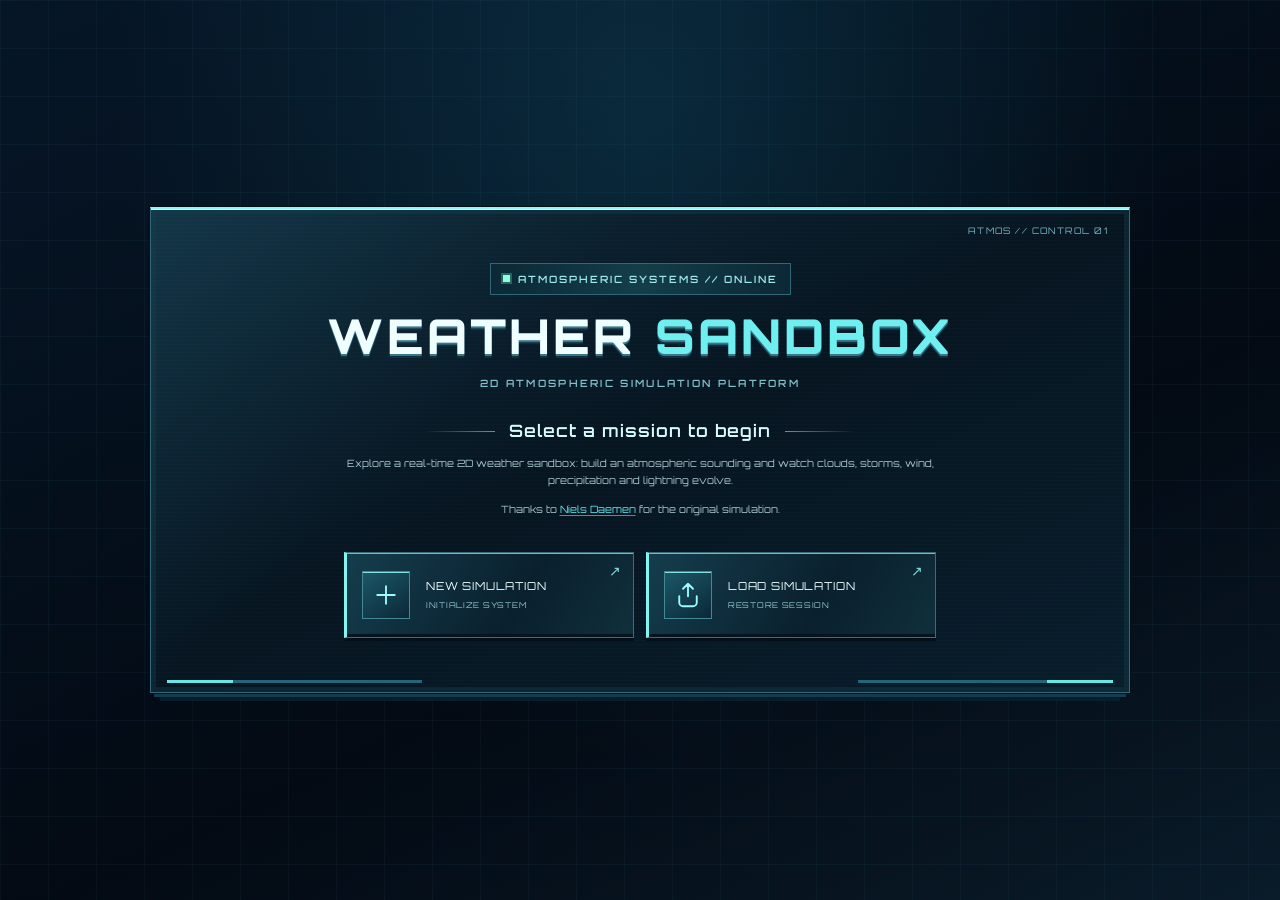
==== index.html @ 8fc6dee3 "Add focused scene and lightning stall diagnostics Co-authored-by: arena-agent <297053741+arena-agent" ====
<!DOCTYPE html>
<html lang="en">

<head>
    <meta charset="utf-8" />
    <meta name="viewport" content="width=device-width, initial-scale=1" />
    <title>2D Weather Sandbox</title>
    <meta name="description"
        content="Real-time 2D weather simulation sandbox: build a sounding, grow convective cells, and watch clouds, precipitation, wind and lightning evolve on a GPU-accelerated grid." />
    <meta name="robots" content="index, follow" />
    <link rel="canonical" href="https://seamless45-cpu.github.io/2dweathersandboxv3/" />
    <link rel="sitemap" type="application/xml" href="sitemap.xml" />
    <meta property="og:type" content="website" />
    <meta property="og:title" content="2D Weather Sandbox" />
    <meta property="og:description" content="Explore clouds, storms, wind, precipitation and lightning in an interactive 2D weather simulation." />
    <meta property="og:url" content="https://seamless45-cpu.github.io/2dweathersandboxv3/" />
    <meta property="og:image" content="https://seamless45-cpu.github.io/2dweathersandboxv3/resources/icons/app/icon-512.png" />
    <meta property="og:image:alt" content="Storm cloud and lightning bolt app icon" />
    <meta name="twitter:card" content="summary" />
    <meta name="twitter:title" content="2D Weather Sandbox" />
    <meta name="twitter:description" content="Explore clouds, storms, wind, precipitation and lightning in an interactive 2D weather simulation." />
    <meta name="twitter:image" content="https://seamless45-cpu.github.io/2dweathersandboxv3/resources/icons/app/icon-512.png" />
    <script type="application/ld+json">
    {"@context":"https://schema.org","@type":"WebApplication","name":"2D Weather Sandbox","url":"https://seamless45-cpu.github.io/2dweathersandboxv3/","description":"An interactive 2D weather simulation for exploring clouds, precipitation, wind and lightning.","applicationCategory":"EducationalApplication","operatingSystem":"Web browser"}
    </script>
    <meta name="theme-color" content="#111820" />
    <link rel="manifest" href="manifest.webmanifest" />
    <meta name="mobile-web-app-capable" content="yes" />
    <meta name="apple-mobile-web-app-capable" content="yes" />
    <meta name="apple-mobile-web-app-status-bar-style" content="black" />
    <meta name="apple-mobile-web-app-title" content="Weather Sandbox" />
    <link rel="apple-touch-icon" sizes="180x180" href="resources/icons/app/apple-touch-icon.png?v=2026-11-16.123" />
    <link rel="icon" type="image/png" sizes="192x192" href="resources/icons/app/icon-192.png?v=2026-11-16.123" />
    <script type="text/javascript" src="libraries/dat.gui.min.js"></script>
    <script type="text/javascript" src="libraries/pako.min.js"></script>
    <script type="text/javascript" src="libraries/chart.js"></script>
    <script type="text/javascript" src="libraries/chartjs-adapter-date-fns.js"></script>
    <script type="text/javascript" src="app.js?v=2026-11-16.123"></script>
    <script type="text/javascript" src="pwa.js"></script>
    <script defer src="sci-fi-ui.js?v=2026-11-16.123"></script>
    <link rel="shortcut icon" type="image/x-icon" href="favicon.ico?v=2026-11-16.123">
    <style>
        #dg-new-constructor { box-shadow: none; }

        :root {
            --text-color: #ffffff;
            --accent-color: #4a90e2;
            --hover-color: #007bff;
            --border-radius: 12px;

            --soft-gradient: linear-gradient(135deg, rgba(74, 144, 226, 0.1), rgba(0, 123, 255, 0.1));
        }

        @font-face {
            font-family: "Plus Jakarta Sans";
            font-style: normal;
            font-weight: 400 800;
            font-display: swap;
            src: url("resources/fonts/plus-jakarta-sans-latin.woff2") format("woff2");
            unicode-range: U+0000-00FF, U+0131, U+0152-0153, U+02BB-02BC, U+02C6, U+02DA, U+02DC, U+0304, U+0308, U+0329, U+2000-206F, U+20AC, U+2122, U+2191, U+2193, U+2212, U+2215, U+FEFF, U+FFFD;
        }

        @font-face {
            font-family: "Plus Jakarta Sans";
            font-style: normal;
            font-weight: 400 800;
            font-display: swap;
            src: url("resources/fonts/plus-jakarta-sans-latin-ext.woff2") format("woff2");
            unicode-range: U+0100-02BA, U+02BD-02C5, U+02C7-02CC, U+02CE-02D7, U+02DD-02FF, U+0304, U+0308, U+0329, U+1D00-1DBF, U+1E00-1E9F, U+1EF2-1EFF, U+2020, U+20A0-20AB, U+20AD-20C4, U+2113, U+2C60-2C7F, U+A720-A7FF;
        }

        @font-face {
            font-family: "Roboto";
            font-style: normal;
            font-weight: 400;
            font-display: swap;
            src: url("resources/fonts/roboto-latin.woff2") format("woff2");
            unicode-range: U+0000-00FF, U+0131, U+0152-0153, U+02BB-02BC, U+02C6, U+02DA, U+02DC, U+0304, U+0308, U+0329, U+2000-206F, U+20AC, U+2122, U+2191, U+2193, U+2212, U+2215, U+FEFF, U+FFFD;
        }

        .dg.ac .dg.main,
        .dg.ac .dg.main * {
            font-family: "Plus Jakarta Sans", sans-serif !important;
            font-size: 12px !important;
        }

        .dg.ac .dg.main .cr {
            border-left: 0 !important;
        }

        .dg.ac .dg.main .c input[type="text"] {
            font-family: "Roboto", sans-serif !important;
            font-size: 12px !important;
            font-weight: 400;
        }

        .dg .c .slider-fg {
            background-repeat: no-repeat;
        }

        .simulation-clock {
            color: var(--clock-text-color, #fff);
            font-family: "Roboto", sans-serif;
            left: 18px;
            line-height: 1.5;
            position: absolute;
            top: 12px;
            z-index: 10;
        }

        .weather-station-menu-hint {
            align-items: center;
            background: linear-gradient(145deg, rgba(17, 24, 32, 0.48), rgba(17, 24, 32, 0.28));


            border: 1px solid rgba(255, 255, 255, 0.4);
            border-radius: 999px;
            box-sizing: border-box;
            color: #fff;
            display: flex;
            font: 400 9px/1 "Plus Jakarta Sans", sans-serif;
            gap: 8px;
            justify-content: center;
            overflow: hidden;
            opacity: 0;
            padding: 5px 0;
            pointer-events: none;
            position: absolute;
            left: 130px;
            top: -55px;
            transform: translateX(-50%);
            box-shadow: none;

            white-space: nowrap;
            width: 0;
            z-index: 3;
        }

        .weather-station-menu-hint[data-contrast="dark"] {
            background: linear-gradient(145deg, rgba(255, 255, 255, 0.62), rgba(225, 238, 250, 0.38));
            border-color: rgba(17, 24, 32, 0.24);
            box-shadow: none;
            color: #111820;
        }

        .weather-station-marker {
            align-items: center;
            color: #fff;
            display: flex;
            font: 400 10px/1 "Plus Jakarta Sans", sans-serif;
            gap: 3px;
            left: 50%;
            pointer-events: none;
            position: absolute;
            top: -3px;
            transform: translate(-50%, 0);

            will-change: opacity, transform;
            z-index: 2;
        }

        .weather-station-marker img {
            display: block;
            flex: 0 0 22px;
            height: 22px;
            width: 22px;
        }

        #weatherStationLayer {
            height: 100vh;
            inset: 0;
            overflow: visible;
            pointer-events: none;
            position: fixed;
            transform: none;
            width: 100vw;
            zoom: 1;
            z-index: 2;
        }

        #weatherStationLayer .weather-station {
            height: 0;
            pointer-events: none;
            transform: none;
            width: 0;
            zoom: 1;
        }

        #weatherStationLayer .weather-station-display {
            height: var(--weather-station-height) !important;
            max-height: none !important;
            max-width: none !important;
            transform: none !important;
            width: var(--weather-station-width) !important;
        }

        .scroll-downs {
            align-items: center;
            display: flex;
            flex: 0 0 15px;
            height: 26px;
            justify-content: center;
        }

        .mousey {
            border: 1.5px solid currentColor;
            border-radius: 10px;
            box-sizing: border-box;
            display: flex;
            height: 26px;
            justify-content: center;
            opacity: 0.8;
            padding-top: 4px;
            width: 15px;
        }

        .scroller {

            background-color: currentColor;
            border-radius: 25%;
            height: 6px;
            width: 2px;
        }

        .weather-station.is-hovered .weather-station-menu-hint {
            opacity: 1;
            padding: 5px 8px;
            width: 144px;
        }

        .simulation-clock-primary {
            align-items: baseline;
            display: flex;
            gap: 10px;
            white-space: nowrap;
        }

        .simulation-clock-time {
            font-size: 16px;
            font-weight: 700;
            letter-spacing: -0.02em;
        }

        .simulation-clock-time::after {
            content: ",";
        }

        .simulation-clock-date {
            font-size: 16px;
            font-weight: 500;
        }

        .simulation-clock-detail {
            align-items: center;
            display: flex;
            font-size: 13px;
            font-weight: 400;
            gap: 8px;
            letter-spacing: 0.01em;
            min-height: 19px;
        }

        .simulation-clock-fps {
            gap: 6px;
        }

        .simulation-clock-fps-value {
            font-weight: 600;
        }

        .simulation-clock-fps-good {
            color: #7ee787;
        }

        .simulation-clock[data-contrast="dark"] .simulation-clock-fps-good {
            color: #236b32;
        }

        .simulation-clock-fps-warn {
            color: #f2cc60;
        }

        .simulation-clock[data-contrast="dark"] .simulation-clock-fps-warn {
            color: #765900;
        }

        .simulation-clock-fps-poor {
            color: #ff7b72;
        }

        .simulation-clock[data-contrast="dark"] .simulation-clock-fps-poor {
            color: #a32620;
        }

        .display-mode-toast {
            color: #fff;
            font: 700 clamp(28px, 5vw, 56px)/1.15 "Roboto", sans-serif;
            left: 50%;
            opacity: 0;
            pointer-events: none;
            position: fixed;
            text-align: center;
            top: 50%;
            transform: translate(-50%, -50%);
            width: min(90vw, 900px);
            z-index: 9998;
        }

        .display-mode-toast.is-visible {
            opacity: 1;
            transform: translate(-50%, -50%);
        }

        .diagnostic-legend {
            background: rgba(15, 20, 28, 0.68);
            border: 1px solid rgba(255, 255, 255, 0.16);
            border-radius: 10px;
            bottom: 20px;
            color: #fff;
            display: grid;
            font: 11px/1.4 "Roboto", sans-serif;
            gap: 5px;
            left: 50%;
            padding: 10px 14px;
            pointer-events: none;
            position: fixed;
            transform: translateX(-50%);
            width: min(320px, calc(100vw - 32px));
            z-index: 9000;


        }

        .diagnostic-legend[hidden] {
            display: none;
        }

        .diagnostic-legend-title {
            font-size: 12px;
            text-align: center;
        }

        .diagnostic-legend-scale {
            border-radius: 999px;
            height: 9px;
            width: 100%;
        }

        .diagnostic-legend-reflectivity-scale {
            background: linear-gradient(90deg, #1a2947, #0dc0f2, #0dd138, #faeb0d, #ff7a0a, #eb0a0a, #eb14dc, #b875ff);
        }

        .diagnostic-legend-cape-scale {
            background: linear-gradient(90deg, #141f57, #00b8eb, #14cc47, #f2e614, #ff6b0a, #e60a0a, #d140e6);
        }

        .diagnostic-legend-labels {
            display: flex;
            justify-content: space-between;
            opacity: 0.82;
        }

        .diagnostic-legend-reflectivity-title,
        .diagnostic-legend-reflectivity-scale,
        .diagnostic-legend-reflectivity-labels,
        .diagnostic-legend-cape-title,
        .diagnostic-legend-cape-scale,
        .diagnostic-legend-cape-labels {
            display: none;
        }

        .diagnostic-legend-reflectivity .diagnostic-legend-reflectivity-title,
        .diagnostic-legend-reflectivity .diagnostic-legend-reflectivity-scale,
        .diagnostic-legend-reflectivity .diagnostic-legend-reflectivity-labels,
        .diagnostic-legend-cape .diagnostic-legend-cape-title,
        .diagnostic-legend-cape .diagnostic-legend-cape-scale,
        .diagnostic-legend-cape .diagnostic-legend-cape-labels {
            display: block;
        }

        .diagnostic-legend-reflectivity .diagnostic-legend-reflectivity-labels,
        .diagnostic-legend-cape .diagnostic-legend-cape-labels {
            display: flex;
        }

        .cape-hover-tooltip {
            background: rgba(15, 20, 28, 0.72);
            border: 1px solid rgba(255, 255, 255, 0.18);
            border-radius: 9px;
            box-shadow: none;
            color: #fff;
            display: flex;
            flex-direction: column;
            font: 12px/1.55 "Roboto", sans-serif;
            gap: 2px;
            max-width: min(260px, calc(100vw - 24px));
            padding: 9px 12px;
            pointer-events: none;
            position: fixed;
            z-index: 10001;


        }

        .cape-hover-tooltip[hidden] {
            display: none;
        }

        .cape-hover-tooltip small {
            color: rgba(255, 255, 255, 0.65);
            margin-top: 3px;
        }

        .performance-tooltip {
            background: rgba(18, 25, 35, 0.68);
            border: 1px solid rgba(255, 255, 255, 0.2);
            border-radius: 10px;
            box-shadow: none;
            color: #fff;
            font: 12px/1.5 "Plus Jakarta Sans", sans-serif;
            opacity: 0;
            padding: 11px 13px;
            pointer-events: none;
            position: fixed;
            transform: translateY(4px);

            width: 250px;
            z-index: 10000;


        }

        .performance-tooltip.is-visible {
            opacity: 1;
            transform: translateY(0);
        }

        .performance-tooltip-impact {
            font-weight: 700;
            margin-top: 7px;
        }

        .performance-tooltip-impact[data-level="low"] {
            color: #7ee787;
        }

        .performance-tooltip-impact[data-level="medium"] {
            color: #f2cc60;
        }

        .performance-tooltip-impact[data-level="high"] {
            color: #ff7b72;
        }

        .performance-score-face {
            color: #f2cc60;
            height: 16px;
            margin-left: 5px;
            vertical-align: middle;
            width: 16px;
        }

        .performance-score-face[data-level="good"] {
            color: #7ee787;
        }

        .performance-score-face[data-level="poor"] {
            color: #ff7b72;
        }

        .dg.ac .dg.main .cr[data-level="good"] .c input {
            color: #7ee787 !important;
        }

        .dg.ac .dg.main .cr[data-level="warn"] .c input {
            color: #f2cc60 !important;
        }

        .dg.ac .dg.main .cr[data-level="poor"] .c input {
            color: #ff7b72 !important;
        }

        .simulation-clock-event-icon {
            flex: 0 0 auto;
            height: 16px;
            width: 16px;
        }

        .simulation-clock-event-icon svg {
            display: block;
            height: 100%;
            width: 100%;
        }

        .simulation-clock-event-icon svg[hidden] {
            display: none;
        }

        @media (max-width: 600px) {
            .simulation-clock {
                left: 10px;
                top: 8px;
            }

            .simulation-clock-time {
                font-size: 14px;
            }

            .simulation-clock-date {
                font-size: 14px;
            }

            .simulation-clock-detail {
                font-size: 12px;
            }
        }

        .dg.ac .dg.main {
            background: rgba(18, 25, 35, 0.82);
            border: 1px solid rgba(255, 255, 255, 0.22);
            border-radius: 12px;
            box-sizing: border-box;
            display: flex;
            flex-direction: column;
            max-height: calc(100vh - 8px);
            overflow: hidden;
            box-shadow: none;
        }

        @supports (height: 100dvh) {
            .dg.ac .dg.main {
                max-height: calc(100dvh - 8px);
            }
        }

        .dg.ac .dg.main > ul {
            flex: 0 1 auto;
            height: auto !important;
            min-height: 0;
            overflow-x: hidden;
            overflow-y: auto;
        }

        .dg.ac .dg.main > .close-button.close-bottom {
            flex: 0 0 auto;
            position: relative;
            width: 100% !important;
            z-index: 1003;
        }

        .dg.ac .dg.main li:not(.folder) {
            height: 32px;
            line-height: 32px;
            padding-left: 7px;
            padding-right: 7px;
            background: rgba(18, 25, 35, 0.28);
            border-bottom-color: rgba(255, 255, 255, 0.1);
        }

        .dg.ac .dg.main .cr {
            height: 32px;
        }

        .dg.ac .dg.main .cr.boolean .c {
            height: 32px;
            position: absolute;
            right: 0;
            top: 0;
            width: 42px;
        }

        .dg.ac .dg.main .cr.boolean {
            position: relative;
        }

        .dg.ac .dg.main .cr.boolean .c input[type="checkbox"] {
            appearance: none;
            -webkit-appearance: none;
            border: 0;
            cursor: pointer;
            height: 100%;
            inset: 0;
            margin: 0;
            opacity: 0;
            padding: 0;
            position: absolute;
            width: 100%;
            z-index: 1;
        }

        .dg.ac .dg.main .cr.boolean .gui-lucide-check {
            display: none;
            height: 18px;
            pointer-events: none;
            position: absolute;
            right: 9px;
            top: 50%;
            transform: translateY(-50%);
            width: 18px;
        }

        .dg.ac .dg.main .cr.boolean .gui-lucide-check svg {
            display: block;
            height: 100%;
            width: 100%;
        }

        .dg.ac .dg.main .cr.boolean .c input[type="checkbox"]:checked + .gui-lucide-check {
            display: block;
        }

        .dg.ac .dg.main .cr.boolean .c input[type="checkbox"]:focus-visible {
            outline: 2px solid rgba(255, 255, 255, 0.75);
            outline-offset: 3px;
        }

        .dg.ac .dg.main li.title {
            background-color: rgba(8, 12, 18, 0.82);
            border-radius: 5px;
            padding-left: 24px;
            position: relative;
            background-image: none;
        }

        .dg.ac .dg.main li.title::before {
            border-bottom: 2px solid rgba(255, 255, 255, 0.85);
            border-right: 2px solid rgba(255, 255, 255, 0.85);
            content: "";
            height: 5px;
            left: 9px;
            position: absolute;
            top: 11px;
            transform: rotate(-45deg);

            width: 5px;
        }

        .dg.ac .dg.main ul:not(.closed) > li.title::before {
            transform: rotate(45deg);
        }

        .dg.ac .dg ul.closed > li:not(.title),
        .dg.ac .dg ul.closed > li:not(.title) > * {
            height: 0;
            overflow: hidden;

        }

        .dg.ac .dg li.wind-push-strength-row {
            height: 32px;
            overflow: hidden;

        }

        .dg.ac .dg.main li.wind-push-extras-row {
            overflow: hidden;

        }

        .dg.ac .dg.main .c input[type="text"] {
            margin-top: 6px;
        }

        .dg.ac .dg.main .c input[type="checkbox"] {
            margin-top: 0;
        }

        .dg.ac .dg.main .c .slider {
            height: 20px;
            margin-left: -1px;
            margin-top: 6px;
        }

        /* In-simulation option list: no native select popup, including in fullscreen. */
        .dg.ac .dg.main .c .sim-option-trigger {
            box-sizing: border-box;
            width: 100%;
            height: 25px;
            margin-top: 3px;
            padding: 0 24px 0 8px;
            overflow: hidden;
            text-overflow: ellipsis;
            white-space: nowrap;
            text-align: left;
            color: #f4f8ff;
            background: rgba(8, 12, 18, 0.92);
            border: 1px solid rgba(255, 255, 255, 0.2);
            border-radius: 5px;
            cursor: pointer;
            font: inherit;
            line-height: 23px;
            position: relative;
        }
        .dg.ac .dg.main .c .sim-option-trigger::after {
            content: "▾";
            position: absolute;
            right: 8px;
            color: #9ed9ff;
        }
        .dg.ac .dg.main .c .sim-option-trigger:hover,
        .dg.ac .dg.main .c .sim-option-trigger:focus-visible {
            outline: 2px solid #8cc9ff;
            outline-offset: 1px;
        }
        .sim-option-menu {
            position: fixed;
            z-index: 100000;
            overflow-y: auto;
            box-sizing: border-box;
            padding: 5px;
            background: #101b2a;
            border: 1px solid #53738d;
            border-radius: 7px;
            box-shadow: none;
            font: 13px/1.3 Arial, sans-serif;
        }
        .sim-option-item {
            display: block;
            width: 100%;
            padding: 8px 10px;
            color: #eef7ff;
            background: transparent;
            border: 0;
            border-radius: 4px;
            text-align: left;
            font: inherit;
            cursor: pointer;
        }
        .sim-option-item:hover, .sim-option-item:focus-visible {
            background: #284760;
            outline: 2px solid #8cc9ff;
            outline-offset: -2px;
        }
        .sim-option-item[aria-selected="true"] {
            background: #244b5e;
            color: #aaf5e7;
        }
        .sim-option-item:disabled { opacity: 0.45; cursor: default; }

        .dg.ac .dg.main .c select {
            background: rgba(8, 12, 18, 0.92);
            border: 1px solid rgba(255, 255, 255, 0.16);
            border-radius: 5px;
            color: #fff;
            color-scheme: dark;
            cursor: pointer;
            margin-top: 7px;

        }

        .dg.ac .dg.main .c select:hover,
        .dg.ac .dg.main .c select:focus {
            background: rgba(22, 32, 45, 0.98);
            border-color: rgba(255, 255, 255, 0.32);
            box-shadow: 0 0 0 2px rgba(74, 144, 226, 0.16);
            outline: none;
        }

        .dg.ac .dg.main .c select option {
            background: #121923;
            color: #fff;
        }

        .dg.ac .dg.main li.selection-wheel-change .c select {
            border-color: rgba(126, 231, 135, 0.62);
        }

        .dg.ac .dg.main li.wind-push-strength-collapsed {
            border-bottom-width: 0;
            height: 0 !important;
            overflow: hidden;
        }

        .dg.ac .dg.main > ul > li.folder:first-child > .dg > ul > li.title {
            border-top-left-radius: 11px;
            border-top-right-radius: 11px;
        }

        .dg.ac .dg.main .close-button {
            background-color: rgba(8, 12, 18, 0.45);
            border-bottom-left-radius: 11px;
            border-bottom-right-radius: 11px;
        }

        .dg.ac .dg.main .close-button:hover {
            background-color: rgba(255, 255, 255, 0.12);
        }

        .dg.ac .dg.main .c input[type="text"] {
            background: rgba(0, 0, 0, 0.25);
        }

        .dg.ac .dg.main .c .slider {
            background: rgba(0, 0, 0, 0.28);
        }

        body {
            margin: 0;
            font-family: 'Arial', sans-serif;
            background: url('resources/img/background.png') bottom left no-repeat;
            background-size: cover;
            background-attachment: fixed;
            color: var(--text-color);
            line-height: 1.6;
            overflow-x: hidden;
        }

        body.is-loading > :not(#loadingScreen):not(#mainCanvas) {
            opacity: 0 !important;
            pointer-events: none !important;

        }

        .loading-screen {
            align-items: center;


            background: rgba(3, 7, 12, 0.28);
            box-sizing: border-box;
            color: #fff;
            display: flex;
            flex-direction: column;
            inset: 0;
            justify-content: center;
            opacity: 0;
            padding: 24px;
            pointer-events: none;
            position: fixed;

            transform: translate3d(0, 0, 0);
            z-index: 10000;
        }

        body.is-loading .loading-screen {
            opacity: 1;
            pointer-events: auto;
        }

        .loading-progress {
            align-items: baseline;
            display: flex;
            gap: 12px;
            justify-content: center;
            letter-spacing: -0.035em;
        }

        .loading-percentage {
            font: 500 clamp(42px, 9vw, 72px)/1 "Roboto", sans-serif;
            font-variant-numeric: tabular-nums;
        }

        .loading-complete {
            color: rgba(255, 255, 255, 0.76);
            font: 400 clamp(18px, 3vw, 24px)/1 "Plus Jakarta Sans", sans-serif;
            letter-spacing: 0;
        }

        .loading-task {
            bottom: 34px;
            color: rgba(255, 255, 255, 0.64);
            font: 400 12px/1.5 "Roboto", sans-serif;
            left: 24px;
            position: absolute;
            right: 24px;
            text-align: center;
        }

        .loading-screen.has-error .loading-percentage,
        .loading-screen.has-error .loading-task {
            color: #ff8b8b;
        }

        /* --- storm physics loading screen upgrade --- */
        .loading-screen::before {
            content: '';
            position: absolute;
            inset: -40%;
            background:
                radial-gradient(ellipse 42% 30% at 28% 32%, rgba(66, 134, 255, 0.16), transparent 60%),
                radial-gradient(ellipse 38% 26% at 72% 62%, rgba(150, 80, 220, 0.13), transparent 60%),
                radial-gradient(ellipse 50% 34% at 50% 90%, rgba(255, 190, 80, 0.07), transparent 65%);

            pointer-events: none;
        }

        .loading-brand {
            display: flex;
            flex-direction: column;
            align-items: center;
            gap: 6px;
            margin-bottom: 18px;
        }

        .loading-bolt {
            width: clamp(40px, 7vw, 62px);
            height: auto;

        }

        .loading-title {
            color: #fff;
            font: 600 clamp(20px, 4vw, 30px)/1.15 "Plus Jakarta Sans", sans-serif;
            letter-spacing: 0.12em;
            text-transform: uppercase;
        }

        .loading-tagline {
            color: rgba(210, 228, 255, 0.72);
            font: 400 clamp(11px, 1.6vw, 13px)/1.5 "Roboto", sans-serif;
            letter-spacing: 0.045em;
            max-width: 460px;
            text-align: center;
        }

        .loading-bar-track {
            background: rgba(255, 255, 255, 0.14);
            border-radius: 999px;
            box-shadow: none;
            height: 8px;
            margin-top: 20px;
            overflow: hidden;
            width: min(420px, 72vw);
        }

        .loading-bar-fill {
            background: linear-gradient(90deg, #3d7bff, #7fb4ff 55%, #ffd76a);
            border-radius: 999px;
            box-shadow: none;
            height: 100%;

            width: 0%;
        }

        .main-nav {
            position: fixed;
            top: 0;
            left: 0;
            right: 0;
            display: flex;
            justify-content: space-between;
            align-items: center;
            padding: 0rem 2rem 0rem 2rem;
            background: rgba(8, 15, 24, 0.42);
            border-bottom: 1px solid rgba(255, 255, 255, 0.13);


            z-index: 0;
            box-shadow: none;
        }

        body:not(.simulation-started) .main-nav {
            display: none;
        }

        .nav-title h1 {
            margin: 0;
            font-size: 2.0rem;
            color: var(--text-color);
            font-weight: 600;
            letter-spacing: 0.5px;
        }

        .simulation-started .nav-title {
            opacity: 0;
            visibility: hidden;
            pointer-events: none;

        }

        .nav-icons {
            display: flex;
            padding-top: 1rem;
            gap: 1.5rem;
            align-items: center;
        }

        .nav-icons img {
            height: 50px;
            width: auto;

            opacity: 0.9;
        }

        .nav-icons a:hover img {
            transform: scale(1.1);
            opacity: 1;
        }

        .resolution-warning {
            margin-top: 4rem;
            max-width: 1200px;
            padding: 1rem 2rem;
            background: rgba(255, 255, 255, 0.12);
            border: 1px solid rgba(255, 255, 255, 0.2);
            border-radius: var(--border-radius);
            box-shadow: none;


        }

        .resolution-warning p {
            margin: 0;
            font-size: 1.1rem;
            color: rgba(255, 255, 255, 0.9);
            line-height: 1.5;
        }

        #IntroScreen {
            align-items: center;
            background: rgba(0, 0, 0, 0.78);
            display: grid;
            inset: 0;
            justify-items: center;
            margin: 0;
            max-width: none;
            overflow: auto;
            padding: 24px;
            position: fixed;
            z-index: 20;


        }

        #IntroScreen > :not(.main-menu-content) {
            display: none !important;
        }

        .main-menu-content {
            display: grid;
            gap: 30px;
            justify-items: center;
            max-width: min(820px, 100%);
            width: 100%;
        }

        .main-menu-choice,
        .main-menu-setup {
            grid-area: 1 / 1;

        }

        .main-menu-choice {
            display: grid;
            gap: 30px;
            justify-items: center;
            opacity: 1;
            transform: translateY(0);
            visibility: visible;
        }

        .main-menu-content.is-configuring .main-menu-choice {
            opacity: 0;
            pointer-events: none;
            transform: translateX(-18px);
            visibility: hidden;
        }

        .main-menu-setup {
            box-sizing: border-box;
            opacity: 0;
            padding: clamp(18px, 4vw, 32px) 0;
            pointer-events: none;
            transform: translateX(18px);
            visibility: hidden;
            width: 100%;
            font-family: "Plus Jakarta Sans", sans-serif !important;
        }

        .main-menu-setup * {
            font-family: "Plus Jakarta Sans", sans-serif !important;
        }

        .main-menu-content.is-configuring .main-menu-setup {
            opacity: 1;
            pointer-events: auto;
            transform: translateY(0);

            visibility: visible;
        }

        .main-menu-setup > h2 {
            color: #fff;
            font: 600 clamp(19px, 2.7vw, 25px)/1.3 "Plus Jakarta Sans", sans-serif;
            margin: 0 0 7px;
            text-align: center;
        }

        .main-menu-setup > p {
            color: rgba(255, 255, 255, 0.72);
            font: 13px/1.5 "Roboto", sans-serif;
            margin: 0 0 16px;
            text-align: center;
        }

        .main-menu-setup #startBtn {
            display: grid;
            gap: 13px;
            margin: 0;
        }

        .main-menu-setup .resolution-warning {
            background: rgba(255, 255, 255, 0.06);
            border-color: rgba(255, 255, 255, 0.12);
            margin: 0;
            max-width: none;
            padding: 10px 14px;
        }

        .main-menu-setup .resolution-warning p {
            font: 13px/1.45 "Roboto", sans-serif;
        }

        .main-menu-setup table {
            margin: 0;
        }

        .main-menu-setup table td {
            padding: 8px 10px;
        }

        .main-menu-setup #simWorldProperties {
            font: 12px/1.5 "Roboto", sans-serif;
        }

        .main-menu-setup input[type="range"] {
            appearance: none;
            background: rgba(14, 17, 22, 0.9);
            border: 0;
            border-radius: 0;
            cursor: pointer;
            height: 4px;
            margin: 7px 0 2px;
            outline: none;

            width: 100%;
            -webkit-appearance: none;
        }

        .main-menu-setup input[type="range"]:hover,
        .main-menu-setup input[type="range"]:focus-visible {
            height: 10px;
        }

        .main-menu-setup input[type="range"]::-webkit-slider-runnable-track {
            background: linear-gradient(to right, #fff 0%, #fff var(--range-progress, 50%), rgba(14, 17, 22, 0.9) var(--range-progress, 50%), rgba(14, 17, 22, 0.9) 100%);
            border: 0;
            border-radius: 0;
            height: 100%;

        }

        .main-menu-setup input[type="range"]::-moz-range-track {
            background: rgba(14, 17, 22, 0.9);
            border: 0;
            border-radius: 0;
            height: 100%;

        }

        .main-menu-setup input[type="range"]::-moz-range-progress {
            background: #fff;
            border: 0;
            border-radius: 0;
            height: 100%;

        }

        .main-menu-setup input[type="range"]::-webkit-slider-thumb {
            appearance: none;
            background: transparent;
            border: 0;
            box-shadow: none;
            height: 0;
            margin-top: 0;
            width: 0;
            -webkit-appearance: none;
        }

        .main-menu-setup input[type="range"]::-moz-range-thumb {
            background: transparent;
            border: 0;
            box-shadow: none;
            height: 0;
            width: 0;
        }

        .main-menu-setup input[type="range"]:focus {
            outline: none;
        }

        .main-menu-setup output {
            color: rgba(255, 255, 255, 0.9);
            font: 12px "Roboto", sans-serif;
        }

        .main-menu-setup #simResYWarning,
        .main-menu-setup #simHeightWarning {
            display: none !important;
        }

        .main-menu-setup .main-menu-submit {
            align-items: center;
            background: transparent;
            border: 0;
            border-radius: 16px;
            color: rgba(255, 255, 255, 0.94);
            cursor: pointer;
            display: flex;
            height: 64px;
            justify-self: center;
            justify-content: center;
            padding: 12px;
            width: 64px;
        }

        .main-menu-setup .main-menu-submit:hover,
        .main-menu-setup .main-menu-submit:focus-visible {
            color: #fff;
            outline: 2px solid rgba(255, 255, 255, 0.65);
            outline-offset: 3px;
        }

        .main-menu-setup .main-menu-submit svg {
            height: 38px;
            stroke: currentColor;
            stroke-linecap: round;
            stroke-linejoin: round;
            stroke-width: 1.7;
            width: 38px;
        }

        .performance-estimate {
            background: rgba(255, 255, 255, 0.06);
            border: 1px solid rgba(255, 255, 255, 0.14);
            border-radius: 10px;
            color: rgba(255, 255, 255, 0.8);
            display: grid;
            gap: 4px;
            padding: 12px 15px;
            text-align: center;
        }

        .performance-estimate-label {
            font: 600 14px "Plus Jakarta Sans", sans-serif;
        }

        .performance-estimate[data-level="good"] .performance-estimate-label {
            color: #82e6a5;
        }

        .performance-estimate[data-level="moderate"] .performance-estimate-label {
            color: #f2d36e;
        }

        .performance-estimate[data-level="challenging"] .performance-estimate-label {
            color: #ffad66;
        }

        .performance-estimate[data-level="demanding"] .performance-estimate-label {
            color: #ff7b82;
        }

        .performance-estimate-details,
        .performance-estimate-note {
            font: 11px/1.45 "Plus Jakarta Sans", sans-serif;
        }

        .performance-estimate-note {
            color: rgba(255, 255, 255, 0.55);
        }

        @media (max-width: 600px) {
            .main-menu-setup table,
            .main-menu-setup tbody,
            .main-menu-setup tr,
            .main-menu-setup td {
                display: block;
                width: auto !important;
            }

            .main-menu-setup table td {
                border: 0;
                padding: 5px 2px;
            }

            .main-menu-setup table tr {
                border-bottom: 1px solid rgba(255, 255, 255, 0.1);
                padding: 8px 0;
            }
        }

        .main-menu-prompt {
            color: rgba(255, 255, 255, 0.94);
            font: 500 clamp(20px, 3vw, 28px)/1.35 "Plus Jakarta Sans", sans-serif;
            letter-spacing: 0.01em;
            margin: 0;
            text-align: center;
        }

        .main-menu-intro {
            display: grid;
            gap: 6px;
            justify-items: center;
        }

        .main-menu-credit {
            color: rgba(255, 255, 255, 0.72);
            font: 400 12px/1.5 "Plus Jakarta Sans", sans-serif;
            margin: 0;
            text-align: center;
        }

        .main-menu-credit a {
            color: inherit;
            text-decoration-color: rgba(255, 255, 255, 0.45);
            text-underline-offset: 2px;

        }

        .main-menu-credit a:hover,
        .main-menu-credit a:focus-visible {
            color: #fff;
            text-decoration-color: currentColor;
        }

        .main-menu-actions {
            display: flex;
            gap: clamp(32px, 7vw, 76px);
            justify-content: center;
        }

        .main-menu-file-input {
            display: none;
        }

        .main-menu-action-wrap {
            position: relative;
        }

        /* Shown only once the browser fires beforeinstallprompt (pwa.js). */
        .main-menu-action-wrap[hidden] {
            display: none;
        }

        .main-menu-action {
            align-items: center;
            background: transparent;
            border: 0;
            border-radius: 16px;
            color: rgba(255, 255, 255, 0.94);
            cursor: pointer;
            display: flex;
            height: 76px;
            justify-content: center;
            padding: 12px;
            width: 76px;
        }

        .main-menu-action svg {
            height: 42px;
            stroke: currentColor;
            stroke-linecap: round;
            stroke-linejoin: round;
            stroke-width: 1.7;
            width: 42px;
        }

        .main-menu-action:hover {
            color: #fff;
        }

        .main-menu-action:focus-visible {
            color: #fff;
            outline: 2px solid #8cc8ff;
            outline-offset: 3px;
        }

        .main-menu-tooltip {
            background: rgba(20, 26, 36, 0.48);
            border: 1px solid rgba(255, 255, 255, 0.22);
            border-radius: 9px;
            bottom: calc(100% + 10px);
            box-shadow: none;
            color: #fff;
            font: 500 13px/1.4 "Plus Jakarta Sans", sans-serif;
            left: 50%;
            opacity: 0;
            padding: 8px 12px;
            pointer-events: none;
            position: absolute;
            transform: translateX(-50%);

            visibility: hidden;
            white-space: nowrap;
            z-index: 2;


        }

        .main-menu-action-wrap:hover .main-menu-tooltip,
        .main-menu-action-wrap:focus-within .main-menu-tooltip {
            opacity: 1;
            visibility: visible;
        }

        #IntroScreen select,
        #IntroScreen input[type="date"] {
            background: rgba(10, 17, 26, 0.58);
            border: 1px solid rgba(255, 255, 255, 0.2);
            border-radius: 7px;
            color: #fff;
            color-scheme: dark;
            padding: 7px 9px;


        }

        #IntroScreen select option {
            background: #121923;
            color: #fff;
        }

        table {
            width: 100%;
            border-collapse: collapse;
            margin: 20px 0;
        }

        table td {
            padding: 10px;
            border-bottom: 1px solid rgba(255, 255, 255, 0.1);
        }

        input[type="range"] {
            width: 100%;
            max-width: 800px;
            margin: 10px 0;
            height: 8px;
        }

        input[type="button"] {
            background: rgba(22, 111, 218, 0.72);
            border: 1px solid rgba(255, 255, 255, 0.25);
            padding: 12px 24px;
            color: var(--text-color);
            border-radius: var(--border-radius);
            cursor: pointer;
            font-size: 1rem;

            box-shadow: none;


        }

        input[type="button"]:hover {
            transform: translateY(-2px);
            box-shadow: none;
            background-color: rgba(0, 74, 154, 0.86);

        }

        #help {
            margin: 20px 0;
            padding: 20px;
            background: linear-gradient(135deg, rgba(28, 42, 60, 0.58), rgba(13, 30, 52, 0.46));
            border: 1px solid rgba(255, 255, 255, 0.18);
            border-radius: var(--border-radius);
            box-shadow: none;


        }

        .tips,
        .controls,
        .example-files {
            margin: 20px 0;
            padding: 15px;
            background: rgba(255, 255, 255, 0.09);
            border: 1px solid rgba(255, 255, 255, 0.15);
            border-radius: var(--border-radius);
            box-shadow: none;


        }

        .support {
            margin: 20px 0;
            padding: 15px;
            background: rgba(255, 255, 255, 0.09);
            border: 1px solid rgba(255, 255, 255, 0.15);
            border-radius: var(--border-radius);
            box-shadow: none;
            text-align: center;


        }

        #mainCanvas {
            position: fixed;
            top: 0;
            left: 0;
            width: 100vw;
            height: 100vh;
            z-index: 0;
            display: none;
        }

        #graphCanvas {
            position: fixed;
            z-index: 1;
            display: none;
        }

        .autopilotNumberInput {
            background-color: #0000ff;
            border: 3px solid #0000ff;
            color: #ffffff;
        }

        .airbus-switch {
            display: none
        }

        .airbus-label {
            position: relative;
            width: 50px;
            height: 50px;
            background: #222;
            border: 2px solid #555;
            border-radius: 10px;
            box-shadow: none;
            color: #fff;
            font-size: 13px;
            font-weight: bold;
            letter-spacing: 1px;
            display: flex;
            justify-content: center;
            align-items: center;
            cursor: pointer;
            align-items: flex-end;
        }

        .airbus-label::before {
            content: "";
            position: absolute;
            top: 8px;
            left: 50%;
            transform: translateX(-50%);
            width: 60%;
            height: 10px;
            background: #020;
            border: 1px solid #030;
            border-radius: 2px;
        }

        .airbus-switch:checked+.airbus-label::before {
            background: #0f0;
            box-shadow: none;
        }

        :root {
            --size: 50px
        }

        .gauge {
            position: absolute;
            left: 300px;
            height: calc(var(--size)/2);
        }

        svg {
            display: block;
            overflow: visible
        }

        .bg-arc {
            stroke: #263242;
            stroke-width: 24;
            fill: none;
            stroke-linecap: round
        }

        .fill-arc {
            stroke: green;
            stroke-width: 24;
            fill: none;
            stroke-linecap: round;

        }

        .value {
            font-size: 56px;
            font-weight: 700;
            fill: #ffffff;
            text-anchor: middle
        }

    </style>
    <link rel="stylesheet" href="sci-fi-ui.css?v=2026-11-16.123" />
</head>

<body id="body" onload="updateSetupSliders();">
    <nav class="main-nav">
        <div class="nav-title">
            <h1>2D Weather Sandbox</h1>
        </div>
        <div class="nav-icons">
            <a href="https://github.com/niels747/2D-Weather-Sandbox" target="_blank" rel="noopener noreferrer">
                <img src="resources/img/Github.png" alt="GitHub">
            </a>
            <a href="https://www.patreon.com/user?u=76043935" target="_blank" rel="noopener noreferrer">
                <img src="resources/img/Patreon.png" alt="Patreon">
            </a>
            <a href="https://www.youtube.com/user/nielsdaemen/videos" target="_blank" rel="noopener noreferrer">
                <img src="resources/img/Youtube.png" alt="YouTube">
            </a>
            <a href="https://discord.gg/c4Xdf92PzG" target="_blank" rel="noopener noreferrer">
                <img src="resources/img/Discord.png" alt="Discord">
            </a>
        </div>
    </nav>

    <div id="IntroScreen">
        <div class="main-menu-content" id="mainMenuContent">
            <section class="main-menu-choice" id="mainMenuChoice">
            <div class="main-menu-intro">
                <div class="interface-kicker"><span class="interface-status-dot"></span> ATMOSPHERIC SYSTEMS // ONLINE</div>
                <h1 class="interface-title">WEATHER<span> SANDBOX</span></h1>
                <p class="interface-subtitle">2D ATMOSPHERIC SIMULATION PLATFORM</p>
                <p class="main-menu-prompt">Select a mission to begin</p>
                <p class="main-menu-credit">Explore a real-time 2D weather sandbox: build an atmospheric sounding and watch clouds, storms, wind, precipitation and lightning evolve.</p>
                <p class="main-menu-credit">Thanks to <a href="https://niels747.github.io/2D-Weather-Sandbox/" target="_blank" rel="noopener noreferrer">Niels Daemen</a> for the original simulation.</p>
            </div>
            <div class="main-menu-actions">
                <div class="main-menu-action-wrap">
                    <button class="main-menu-action" type="button" aria-label="Create a new simulation"
                        onclick="showNewSimulationSetup()">
                        <svg viewBox="0 0 24 24" fill="none" stroke="currentColor" aria-hidden="true">
                            <path d="M12 5v14M5 12h14" />
                        </svg>
                        <span class="action-label">NEW SIMULATION<small>INITIALIZE SYSTEM</small></span>
                    </button>
                    <span class="main-menu-tooltip" role="tooltip">Create new simulation</span>
                </div>
                <div class="main-menu-action-wrap">
                    <button class="main-menu-action" type="button" aria-label="Load an existing simulation"
                        onclick="document.getElementById('fileInput').click()">
                        <svg viewBox="0 0 24 24" fill="none" stroke="currentColor" aria-hidden="true">
                            <path d="M12 13V3m0 0 4 4m-4-4L8 7" />
                            <path d="M5 13v5a3 3 0 0 0 3 3h8a3 3 0 0 0 3-3v-5" />
                        </svg>
                        <span class="action-label">LOAD SIMULATION<small>RESTORE SESSION</small></span>
                    </button>
                    <span class="main-menu-tooltip" role="tooltip">Load existing save</span>
                </div>
                <div class="main-menu-action-wrap" id="installAppWrap" hidden aria-hidden="true">
                    <button class="main-menu-action" type="button" id="installAppButton" aria-label="Install the app">
                        <svg viewBox="0 0 24 24" fill="none" stroke="currentColor" aria-hidden="true">
                            <path d="M12 3v11m0 0 4.2-4.2M12 14l-4.2-4.2" />
                            <path d="M4.5 15.5V18A2.5 2.5 0 0 0 7 20.5h10a2.5 2.5 0 0 0 2.5-2.5v-2.5" />
                        </svg>
                        <span class="action-label">INSTALL APP<small>OFFLINE ACCESS</small></span>
                    </button>
                    <span class="main-menu-tooltip" role="tooltip">Install app</span>
                </div>
            </div>
            <input class="main-menu-file-input" type="file" id="fileInput" name="fileInput"
                accept=".weathersandbox" onchange="loadData()" />
            </section>
            <section class="main-menu-setup" id="mainMenuSetup" aria-hidden="true">
                <h2>Simulation resolution</h2>
                <p>Choose the simulation detail level before starting.</p>
                <div class="performance-estimate" id="performanceEstimate" data-level="good" aria-live="polite">
                    <span class="performance-estimate-label" data-performance-estimate-label>Checking estimated performance…</span>
                    <span class="performance-estimate-details" data-performance-estimate-details></span>
                    <span class="performance-estimate-details" data-performance-estimate-memory></span>
                    <span class="performance-estimate-note">Rough estimate from resolution and browser-reported device specs; actual performance depends on your GPU and browser.</span>
                </div>
            </section>
        </div>

        <div style="width: 100%; height: 500px;">
            <div style="float: left; margin-right: 100px;">
                <div>
                    Preset:<select id="presetSelect" style="margin: 10px;"></select>
                </div>
                <div>
                    <select id="stationSelect"></select>
                    <input type="date" id="datePicker" value="2025-06-15" min="2010-01-01"
                        onchange="prepareSounding();" />

                    <select id="hourSelector" onchange="prepareSounding();">
                        <option value="0">00H</option>
                        <option value="6">06H</option>
                        <option value="12" selected>12H</option>
                        <option value="18">18H</option>
                    </select>
                    <p>Select a real world sounding to use as forcing in the simulation</p>
                </div>
            </div>
            <img style="float: left; height: 500px;" id="soundingPreview"
                alt="Sounding not available, Please select a different time.">
        </div>

        <form id="startBtn" oninput="updateSetupSliders();">
            <div class="resolution-warning">
                <p>Choose a resolution - Higher resolutions provide more detail but significantly impact performance
                </p>
                <p id="lowGraphicsMemoryNote" style="display:none; color:rgb(255, 196, 92);">
                    The last session lost its graphics context, which is what running out of graphics memory looks
                    like. The default resolution below has been halved for this session; the line under the
                    estimate says what a resolution costs, so raise it again by as much as this machine can hold.
                </p>
            </div>

            <table>
                <tr>
                    <td><b>Horizontal resolution</b></td>
                    <td style="width: 30%">
                        <input type="range" min="100" max="16000" value="2000" step="100" id="simResSelX" />
                        <output id="simResShowX"></output>
                    </td>
                    <td id="simWorldProperties" style="color:rgb(255, 255, 255); width: 50%"> Cellheight: 40m Sim
                        width:
                        40 km</td>
                </tr>
                <tr>
                    <td><b>Vertical resolution</b></td>
                    <td>
                        <input type="range" min="100" max="500" value="300" step="10" id="simResSelY" />
                        <output id="simResShowY"></output>
                    </td>
                    <td><i id="simResYWarning" style="color:rgb(255, 61, 61); display: none;">Vertical resolutions
                            other
                            than 300 are not optimized and may be buggy!</i></td>
                </tr>
                <tr>
                    <td><b>Simulation height</b></td>
                    <td>
                        <input type="range" min="5000" max="15000" value="12000" step="100" id="simHeightSel" />
                        <output id="simHeightShow"></output>
                    </td>
                    <td><i id="simHeightWarning" style="color:rgb(255, 61, 61); display: none;">Sim heights other
                            than
                            12000 m are not optimized and may be buggy!</i></td>
                </tr>
            </table>
            <button class="main-menu-submit" type="button" aria-label="Start simulation"
                title="Start simulation" onclick="loadData ()">
                <svg viewBox="0 0 24 24" fill="none" stroke="currentColor" aria-hidden="true">
                    <path d="m8 5 12 7-12 7V5Z" />
                </svg>
                <span>INITIALIZE</span>
            </button>
            <i>Move the mouse until you see a terrain you like, then just click to start.</i>
            <i>Use <b>Lightning Rod</b> or <b>Super Lightning Rod</b> to place a mast on the ground;
                Shift-click or right-click to remove it. <b>Artificial Lightning</b> creates a strike at a click;
                choose the kind with <b>Artificial Lightning Variant</b> in User Interaction
                (ordinary, intra-cloud, positive, cloud-to-cloud, positive cloud-to-ground, superbolt or hyperbolt).
                <b>Precipitation</b> paints rain or snow straight into the air; hold Ctrl to paint it back out.</i>
        </form>

        <div class="example-files">
            <h3>Example Save Files</h3>
            <p><a style="color: white" href="https://raw.githubusercontent.com/zaioiemeerkat-commits/2dweathersimoptimized/main/saves/Background%20image.weathersandbox">Background image</a></p>
            <p><a style="color: white" href="https://raw.githubusercontent.com/zaioiemeerkat-commits/2dweathersimoptimized/main/saves/Hotlake%20Valley.weathersandbox">Hotlake Valley</a></p>
            <p><a style="color: white" href="https://raw.githubusercontent.com/zaioiemeerkat-commits/2dweathersimoptimized/main/saves/Mountain%20uplift%20cell.weathersandbox">Mountain Uplift Cell at
                    sunset</a></p>
            <p><a style="color: white" href="https://raw.githubusercontent.com/zaioiemeerkat-commits/2dweathersimoptimized/main/saves/480%20km%20map%20with%20strong%20derecho.weathersandbox">480 km map with
                    strong Derecho</a></p>
            <p><a style="color: white" href="https://raw.githubusercontent.com/zaioiemeerkat-commits/2dweathersimoptimized/main/saves/Three%20Nice%20Cells.weathersandbox">Three Nice Cells</a></p>
            <p><a style="color: white" href="https://raw.githubusercontent.com/zaioiemeerkat-commits/2dweathersimoptimized/main/saves/Mountain%20Snow%20Storm.weathersandbox">Mountain Snow Storm</a></p>
            <p><a style="color: white" href="https://raw.githubusercontent.com/zaioiemeerkat-commits/2dweathersimoptimized/main/saves/Powerful%20%26%20Longlasting%20Cell.weathersandbox">Powerful &
                    Longlasting
                    Cell</a></p>
            <p><a style="color: white" href="https://raw.githubusercontent.com/zaioiemeerkat-commits/2dweathersimoptimized/main/saves/Rain%20Sucked%20Up.weathersandbox">Powerful updraft sucking up rain
                    and
                    turning it into hail.</a></p>
            <p><a style="color: white" href="https://raw.githubusercontent.com/zaioiemeerkat-commits/2dweathersimoptimized/main/saves/Powerful%20Hail%20and%20Snow%20Cells.weathersandbox">Powerful Hail and
                    Snow
                    Cells</a></p>
            <p><a style="color: white" href="https://raw.githubusercontent.com/zaioiemeerkat-commits/2dweathersimoptimized/main/saves/Very%20nice%20cell%20over%20coastal%20mountain.weathersandbox">Very nice
                    cell
                    over coastal mountain</a></p>
            <p><a style="color: white" href="https://raw.githubusercontent.com/zaioiemeerkat-commits/2dweathersimoptimized/main/saves/Awesome%20Convergence%20Cell.weathersandbox">Awesome Convergence
                    Cell</a></p>
            <p><a style="color: white" href="https://raw.githubusercontent.com/zaioiemeerkat-commits/2dweathersimoptimized/main/saves/Two%20nice%20cells%20in%20lake%20valley.weathersandbox">Two nice cells in
                    lake valley</a></p>
            <p><a style="color: white" href="https://raw.githubusercontent.com/zaioiemeerkat-commits/2dweathersimoptimized/main/saves/Insane%20CAPE.weathersandbox">Insane CAPE</a></p>
            <p><a style="color: white" href="https://raw.githubusercontent.com/zaioiemeerkat-commits/2dweathersimoptimized/main/saves/100%20X%20100%20Test.weathersandbox">100 X 100 Test</a></p>
        </div>

        <div id="help" class="tips">
            <h2>Tips</h2>
            <ul>
                <li>Vertical resolution of 300 gives most realistic results</li>
                <li>Larger horizontal resolutions allow stronger converging winds to develop, forming more
                    realistic,
                    longer lasting cells</li>
                <li>Performance is mostly GPU dependent, GTX 1070 or better recommended for realtime gameplay</li>
                <li>If you have a laptop with a dedicated GPU, make sure the browser is actually using it! It's
                    often
                    using the integrated graphics by default</li>
                <li>Play in fullscreen mode (F11)</li>
            </ul>
        </div>

        <div class="controls">
            <h2>Controls</h2>
            <h3>Mouse</h3>
            <ul>
                <li>Middle mouse button to drag the simulation area around</li>
                <li>Mouse wheel to zoom in and out, Or to change brush size while holding down B</li>
                <li>Left mouse button to use selected tool. Hold down Ctrl (command on mac) to perform the inverted
                    action</li>
                <li>Touchscreen input is pretty basic for now, will add more controls in the future</li>
            </ul>
            <h3>Keys</h3>
            <table style="width: 100%">
                <tr>
                    <td>1 - 9</td>
                    <td>Display Modes</td>
                </tr>
                <tr>
                    <td>K</td>
                    <td>Air Quality Display</td>
                </tr>
                <tr>
                    <td>C</td>
                    <td>Relative Humidity & Cloud Density Display</td>
                </tr>
                <tr>
                    <td>QWERTYUIOP [ ] \</td>
                    <td>Tools</td>
                </tr>
                <tr>
                    <td>Left Ctrl</td>
                    <td>Invert Tool Action</td>
                </tr>
                <tr>
                    <td>Esc</td>
                    <td>No Tool, Flashlight</td>
                </tr>
                <tr>
                    <td>Arrows ◄ ▲ ▼ ►</td>
                    <td>Move View</td>
                </tr>
                <tr>
                    <td>+ -</td>
                    <td>Zoom In / Out</td>
                </tr>
                <tr>
                    <td>Right Ctrl</td>
                    <td>Hold For Slower Pan speed</td>
                </tr>
                <tr>
                    <td>Space Bar</td>
                    <td>Pause / Resume</td>
                </tr>
                <tr>
                    <td>Tab</td>
                    <td>Show / Hide Velocity Vectors</td>
                </tr>
                <tr>
                    <td>A</td>
                    <td>Toggle Flight Simulator Mode. Vertical Mouse position controls elevator, Throttle: ▲ ▼ </td>
                </tr>
                <tr>
                    <td>F</td>
                    <td>Toggle camera following plane</td>
                </tr>
                <tr>
                    <td>Shift</td>
                    <td>Toggle Gear</td>
                </tr>
                <tr>
                    <td>Z</td>
                    <td>Drop water from airplane to extinguish fires</td>
                </tr>
                <tr>
                    <td>CapsLk</td>
                    <td>Autopilot</td>
                </tr>
                <tr>
                    <td>.</td>
                    <td>Brakes</td>
                </tr>
                <tr>
                    <td>/</td>
                    <td>Toggle Engine</td>
                </tr>
                <tr>
                    <td>D</td>
                    <td>Show / Hide Droplets</td>
                </tr>
                <tr>
                    <td>X</td>
                    <td>Toggle follow droplet</td>
                </tr>
                <tr>
                    <td>G</td>
                    <td>Show / Hide Sounding Graph</td>
                </tr>
                <tr>
                    <td>N</td>
                    <td>Show / Hide Weather Stations</td>
                </tr>
                <tr>
                    <td>M</td>
                    <td>Add / Remove Weather Stations</td>
                </tr>
                <tr>
                    <td>H</td>
                    <td>Show / Hide GUI</td>
                </tr>
                <tr>
                    <td>V</td>
                    <td>Reset View</td>
                </tr>
                <tr>
                    <td>B</td>
                    <td>Hold To Change Brush Size Or Whole Width Brush Width By Scrolling</td>
                </tr>
                <tr>
                    <td>B x 2</td>
                    <td>Toggle Whole Width Brush</td>
                </tr>
                <tr>
                    <td>L</td>
                    <td>Reload From Save File</td>
                </tr>
                <tr>
                    <td>Home</td>
                    <td>1 Iteration/sec</td>
                </tr>
                <tr>
                    <td>End</td>
                    <td>Auto Iterations/sec</td>
                </tr>
                <tr>
                    <td>PgUp</td>
                    <td>Increase Iterations/sec</td>
                </tr>
                <tr>
                    <td>PgDn</td>
                    <td>Decrease Iterations/sec</td>
                </tr>
            </table>
        </div>

        <div class="support">
            <h1 style="color: rgb(0, 255, 0)">$ Support me on Patreon $</h1>
            If you love my project and want to support its future development, please consider <a
                href="https://www.patreon.com/user?u=76043935" target="_blank" rel="noopener noreferrer"
                style="color: white">supporting me on patreon</a>
            <br />
            Every small amount helps! Thank you!
            <br />
            <br />
            <br />
            <i>By Niels Daemen</i>
        </div>
    </div>

    </div>

    <canvas id="graphCanvas"></canvas>
    <canvas id="dropletInfoCanvas" width="90" height="50"
        style="z-index: 1; position: absolute; left: 50%; top: 50%; display: none; pointer-events: none;"></canvas>
    <canvas id="mainCanvas">
        Your browser does not support HTML5, you must be using a really old browser!
    </canvas>
</body>

</html>
---- sci-fi-ui.css ----
/* Tactical display theme. No backdrop filters or continuously animated effects. */
@font-face {
  font-family: Orbitron;
  src: url('resources/fonts/orbitron-variable.ttf') format('truetype');
  font-style: normal;
  font-weight: 400 900;
  font-display: swap;
}
:root {
  --hud-ink: #06111b;
  --hud-panel: #091722;
  --hud-panel-raised: #0c202b;
  --hud-line: #26505c;
  --hud-cyan: #62e6e9;
  --hud-muted: #8aaeb8;
  --text-color: #dceff0;
  --accent-color: #62e6e9;
  --hover-color: #a5ffff;
  --border-radius: 2px;
}
html body, html body * { font-family: Orbitron, sans-serif !important; }
html body .dg.ac .dg.main, html body .dg.ac .dg.main *,
html body .main-menu-setup, html body .main-menu-setup * { font-family: Orbitron, sans-serif !important; }
body { background-color: #06111b; }
button, input, select, textarea { color-scheme: dark; }
button:focus-visible, input:focus-visible, select:focus-visible, a:focus-visible {
  outline: 2px solid #87fcff !important;
  outline-offset: 3px;
}
#IntroScreen {
  background-color: #06111b;
  background-image: linear-gradient(rgba(41, 88, 97, .12) 1px, transparent 1px),
                    linear-gradient(90deg, rgba(41, 88, 97, .12) 1px, transparent 1px),
                    linear-gradient(145deg, #071723, #061018 62%, #0b2028);
  background-size: 46px 46px, 46px 46px, auto;
  padding: 24px;
}
.main-menu-content { max-width: min(930px, 100%); }
.main-menu-choice, .main-menu-setup {
  width: 100%; box-sizing: border-box;
  background: #081824;
  border: 1px solid #295662;
  border-top: 3px solid var(--hud-cyan);
  padding: clamp(24px, 5vw, 54px);
  position: relative;
}
.main-menu-choice::before, .main-menu-setup::before {
  content: 'SYS // 01'; position: absolute; right: 15px; top: 12px;
  color: #56858d; font-size: 9px; letter-spacing: .15em;
}
.main-menu-choice { gap: 34px; }
.main-menu-intro { gap: 12px; width: 100%; }
.interface-kicker, .interface-subtitle {
  font-size: 10px; font-weight: 600; letter-spacing: .18em; color: #72afb8;
}
.interface-kicker { display: flex; align-items: center; gap: 8px; margin-bottom: 2px; }
.interface-status-dot { width: 7px; height: 7px; background: #70e6c2; display: inline-block; }
.interface-title {
  margin: 0; text-align: center; color: #e4ffff;
  font-size: clamp(25px, 5vw, 48px); font-weight: 800; line-height: 1.14;
  letter-spacing: .04em;
}
.interface-title span { color: var(--hud-cyan); }
.interface-subtitle { margin: 0 0 17px; text-align: center; }
.main-menu-prompt { color: #d9eff1; font-size: clamp(14px, 2vw, 17px); font-weight: 600; }
.main-menu-credit { max-width: 620px; color: #96b5bc; font-size: 10px; line-height: 1.7; }
.main-menu-credit a { color: var(--hud-cyan); }
.main-menu-actions { gap: 12px; width: 100%; flex-wrap: wrap; }
.main-menu-action-wrap { flex: 1 1 200px; max-width: 290px; }
.main-menu-action-wrap[hidden] { display: none; }
.main-menu-action {
  box-sizing: border-box; width: 100%; height: 86px; padding: 15px;
  display: flex; gap: 16px; justify-content: flex-start; text-align: left;
  border: 1px solid #2b606a; border-left: 3px solid #5ad9de; border-radius: 0;
  background: #0b212b; color: #9efaff; cursor: pointer;
}
.main-menu-action svg { flex: 0 0 30px; width: 30px; height: 30px; stroke-width: 1.5; }
.action-label { display: grid; gap: 7px; color: #dbf5f5; font-size: 11px; letter-spacing: .05em; line-height: 1.2; }
.action-label small { color: #78a5ad; font-size: 8px; letter-spacing: .09em; }
.main-menu-action:hover, .main-menu-action:focus-visible { background: #10323d; border-color: #81faff; color: #c4ffff; transform: translateY(-2px); }
.main-menu-action:active { transform: translateY(0); background: #144854; }
.main-menu-tooltip { background: #102b35; border: 1px solid #4d8690; border-radius: 0; color: #d9ffff; font-size: 9px; }
.main-menu-setup { padding: clamp(22px, 4vw, 36px); }
.main-menu-setup > h2 { color: #dfffff; text-align: left; font-size: clamp(17px, 3vw, 23px); letter-spacing: .06em; text-transform: uppercase; }
.main-menu-setup > p { color: #8ab1ba; text-align: left; font-size: 10px; }
.main-menu-setup .resolution-warning, .performance-estimate {
  background: #0b2530; border: 1px solid #244a55; border-radius: 0; color: #b2d2d7; text-align: left;
}
.main-menu-setup .resolution-warning p, .performance-estimate-details, .performance-estimate-note { font-size: 10px; line-height: 1.7; }
.performance-estimate-label { font-size: 12px; }
.main-menu-setup table td { border-color: #25434c; font-size: 10px; }
.main-menu-setup output, .main-menu-setup #simWorldProperties { color: #a6e8ea !important; font-size: 10px; }
.main-menu-setup input[type="range"] { height: 24px; background: transparent; }
.main-menu-setup input[type="range"]::-webkit-slider-runnable-track { height: 5px; background: linear-gradient(to right, #62e6e9 var(--range-progress, 0%), #1e4650 var(--range-progress, 0%)); border: 0; border-radius: 0; }
.main-menu-setup input[type="range"]::-moz-range-track { height: 5px; background: #1e4650; border: 0; border-radius: 0; }
.main-menu-setup input[type="range"]::-moz-range-progress { height: 5px; background: #62e6e9; border-radius: 0; }
.main-menu-setup input[type="range"]::-webkit-slider-thumb { appearance: none; -webkit-appearance: none; width: 13px; height: 17px; margin-top: -6px; border: 1px solid #b1ffff; border-radius: 0; background: #43cbd0; }
.main-menu-setup input[type="range"]::-moz-range-thumb { width: 13px; height: 17px; border: 1px solid #b1ffff; border-radius: 0; background: #43cbd0; }
.main-menu-setup .main-menu-submit { width: auto; height: 42px; min-width: 200px; padding: 8px 18px; gap: 10px; border: 1px solid #68dfe3; border-radius: 0; color: #caffff; background: #103740; font-size: 11px; letter-spacing: .12em; }
.main-menu-setup .main-menu-submit svg { width: 20px; height: 20px; }
.main-menu-setup .main-menu-submit:hover { background: #18525c; }
.main-nav { background: #071720; border-color: #28525c; }
.simulation-clock, .weather-station-menu, .weather-station-menu-hint,
.display-mode-toast, .sim-option-menu, #help, .tips, .controls, .support, .example-files {
  background-color: #0a1b25; border-color: #2a5962; border-radius: 0;
}
.simulation-clock { padding: 7px 10px; border: 1px solid #27545d; color: #e0ffff; }
.dg.ac .dg.main { background: #091923 !important; border: 1px solid #2b5963; border-top: 2px solid #67e4e8; border-radius: 0 !important; }
.dg.ac .dg.main li:not(.folder) { background: #0b202a; border-bottom-color: #1b3a43; }
.dg.ac .dg.main li.title { background: #112e38; border-radius: 0; color: #b7f8f9; letter-spacing: .04em; }
.dg.ac .dg.main li.title::before { border-color: #70dce0; }
.dg.ac .dg.main .close-button { background: #102d37; color: #a8eaec; border-radius: 0 !important; }
.dg.ac .dg.main .close-button:hover { background: #19505a; }
.dg.ac .dg.main .c .slider { background: #163b44; border: 1px solid #295a63; box-sizing: border-box; }
.dg.ac .dg.main .c .slider-fg { background: repeating-linear-gradient(90deg, #58dbe0 0 8px, #286a73 8px 10px) !important; }
.dg.ac .dg.main .c input[type="text"], .dg.ac .dg.main .c .sim-option-trigger, .dg.ac .dg.main .c select {
  background: #06151d; border: 1px solid #315e66; border-radius: 0; color: #bdf5f6;
}
.dg.ac .dg.main .cr.boolean .gui-lucide-check,
.dg.ac .dg.main .cr.boolean .c input[type="checkbox"]:checked + .gui-lucide-check {
  display: block; box-sizing: border-box; width: 30px; height: 14px; right: 6px;
  border: 1px solid #3c7078; background: #071720;
}
.dg.ac .dg.main .cr.boolean .gui-lucide-check svg { display: none; }
.dg.ac .dg.main .cr.boolean .gui-lucide-check::after {
  content: ''; position: absolute; top: 2px; left: 2px; width: 8px; height: 8px; background: #64838a;
}
.dg.ac .dg.main .cr.boolean .c input[type="checkbox"]:checked + .gui-lucide-check { border-color: #6bf1eb; background: #12414a; }
.dg.ac .dg.main .cr.boolean .c input[type="checkbox"]:checked + .gui-lucide-check::after { background: #8afff7; transform: translateX(16px); }
.sim-option-menu { background: #0b202a; border-color: #43818a; color: #e4ffff; }
.sim-option-item { border-radius: 0; }
.sim-option-item:hover, .sim-option-item:focus-visible { background: #194b55; }
.sim-option-item[aria-selected="true"] { background: #1d5960; color: #c4ffff; }
.loading-bar-track, .loading-bar-fill { border-radius: 0; }
.loading-bar-track { background: #153c45; border: 1px solid #346b74; }
.loading-bar-fill { background: repeating-linear-gradient(90deg, #66e4e5 0 14px, #328e97 14px 16px); }
@media (max-width: 600px) {
  #IntroScreen { padding: 12px; }
  .main-menu-choice, .main-menu-setup { padding: 25px 18px; }
  .main-menu-choice { gap: 22px; }
  .main-menu-actions { gap: 8px; }
  .main-menu-action-wrap { flex-basis: 100%; max-width: none; }
  .main-menu-action { height: 66px; }
  .interface-title { font-size: clamp(22px, 7vw, 34px); }
  .interface-subtitle, .interface-kicker { font-size: 8px; }
  .main-menu-setup table td { padding: 4px 0; }
}
.main-menu-setup #startBtn > i { color: #91b8be; font-size: 10px; line-height: 1.6; font-style: normal; }
html body .dg.ac .dg.main, html body .dg.ac .dg.main * { font-size: 10px !important; }

/* Layered flight-deck surfaces: hard-edged light, depth and telemetry, without blur. */
#IntroScreen {
  background-color: #030b15;
  background-image:
    radial-gradient(ellipse at 50% 12%, rgba(20, 95, 122, .32), transparent 58%),
    linear-gradient(rgba(52, 124, 150, .08) 1px, transparent 1px),
    linear-gradient(90deg, rgba(52, 124, 150, .08) 1px, transparent 1px),
    linear-gradient(155deg, #061627 0%, #030a13 62%, #0a1b29 100%);
  background-size: auto, 48px 48px, 48px 48px, auto;
}
.main-menu-content { max-width: min(980px, 100%); }
.main-menu-choice, .main-menu-setup {
  border: 1px solid #386679;
  border-top: 2px solid #8cf7f6;
  background:
    linear-gradient(135deg, rgba(48, 146, 168, .11), transparent 34%),
    repeating-linear-gradient(0deg, transparent 0 3px, rgba(102, 218, 235, .018) 3px 4px),
    linear-gradient(155deg, #102b3b 0%, #071521 48%, #091d2b 100%);
  box-shadow: 0 0 0 1px #031018, 0 8px 0 -4px #153c4d, 0 18px 0 -10px #091e2c,
              inset 0 1px 0 #d3ffff, inset 0 0 0 5px rgba(20, 63, 78, .38);
}
.main-menu-choice::before, .main-menu-setup::before {
  content: 'ATMOS // CONTROL  01'; top: 15px; right: 20px;
  color: #79b6c1; font-size: 9px; letter-spacing: .16em;
}
.main-menu-choice::after, .main-menu-setup::after {
  content: ''; position: absolute; bottom: 9px; left: 16px; right: 16px; height: 3px;
  pointer-events: none;
  background: linear-gradient(90deg, #66e8e7 0 7%, #236579 7% 27%, transparent 27% 73%, #236579 73% 93%, #66e8e7 93%);
}
.main-menu-intro { position: relative; }
.interface-kicker {
  padding: 7px 12px; border: 1px solid #32677a;
  background: linear-gradient(90deg, #0b2836, #143d4a, #0b2836);
  color: #9de8e9; letter-spacing: .2em;
}
.interface-status-dot { background: #91ffdf; box-shadow: 0 0 0 2px #246960; }
.interface-title {
  color: #efffff; letter-spacing: .065em;
  text-shadow: 0 2px 0 #377788, 0 4px 0 #102f40;
}
.interface-title span { color: #70eff0; }
.interface-subtitle { color: #80c1cd; letter-spacing: .23em; }
.main-menu-prompt {
  display: flex; align-items: center; justify-content: center; gap: 14px;
  color: #d8fafa; letter-spacing: .06em;
}
.main-menu-prompt::before, .main-menu-prompt::after {
  content: ''; display: block; width: clamp(24px, 6vw, 70px); height: 1px;
  background: linear-gradient(90deg, transparent, #4f9ba9);
}
.main-menu-prompt::after { transform: scaleX(-1); }
.main-menu-credit { color: #a7c5ce; }
.main-menu-action {
  position: relative; overflow: hidden;
  border: 1px solid #396e7c; border-left: 3px solid #83f6ef;
  background: linear-gradient(120deg, #153d4d, #0a202e 60%, #102f3c);
  box-shadow: inset 0 1px 0 #77b7c3, inset 0 -3px 0 #07131d, 0 3px 0 #031019;
}
.main-menu-action::after {
  content: '↗'; position: absolute; right: 12px; top: 9px; color: #7ed9dc; font-size: 14px;
}
.main-menu-action svg {
  box-sizing: content-box; padding: 8px; border: 1px solid #438897;
  background: linear-gradient(145deg, #1c5867, #0b2838);
  box-shadow: inset 0 1px 0 #83e0e1;
}
.main-menu-action:hover, .main-menu-action:focus-visible {
  background: linear-gradient(120deg, #206174, #103849 65%, #184859);
  box-shadow: inset 0 1px 0 #c8ffff, inset 0 -3px 0 #0b2632, 0 5px 0 #031019;
}
.action-label { color: #edffff; letter-spacing: .075em; }
.action-label small { color: #91c5ce; }
.main-menu-setup > h2 { border-left: 3px solid #8df7ed; padding-left: 12px; }
.main-menu-setup .resolution-warning, .performance-estimate {
  background: linear-gradient(110deg, #103341, #0a202d);
  border: 1px solid #315e6d; border-left: 3px solid #62dfe1;
  box-shadow: inset 0 1px 0 #366c79;
}
.main-menu-setup .main-menu-submit {
  background: linear-gradient(135deg, #266776, #123c4b); border-color: #8df7f0;
  box-shadow: inset 0 1px 0 #c2ffff, inset 0 -3px 0 #09222e, 0 3px 0 #031019;
}
.main-menu-setup .main-menu-submit:hover { background: linear-gradient(135deg, #338698, #195064); }
.main-menu-setup input[type="range"]::-webkit-slider-thumb { background: linear-gradient(90deg, #a6ffff, #3dbecb); box-shadow: 0 0 0 2px #164f5d; }
.main-menu-setup input[type="range"]::-moz-range-thumb { background: linear-gradient(90deg, #a6ffff, #3dbecb); box-shadow: 0 0 0 2px #164f5d; }
.simulation-clock, .weather-station-menu, .weather-station-menu-hint, .sim-option-menu,
#help, .tips, .controls, .support, .example-files {
  border-color: #3f7786;
  box-shadow: inset 0 1px 0 #5e9da9, 0 3px 0 #041019;
}
.simulation-clock { border-left: 3px solid #78f0ed; background: #0a1b25; }
.dg.ac .dg.main {
  background: #081b29 !important; border-color: #427889; border-top: 2px solid #a1ffff;
  box-shadow: inset 0 1px 0 #c9ffff, 0 4px 0 #031019;
}
.dg.ac .dg.main li:not(.folder) { background: linear-gradient(90deg, #102c3b, #0a1c29); border-bottom-color: #254553; }
.dg.ac .dg.main li.title { background: linear-gradient(90deg, #205160, #102b39); border-left: 3px solid #75e5e5; }
.dg.ac .dg.main .c .slider { background: #071824; border-color: #3d7080; box-shadow: inset 0 1px 0 #06121b; }
.dg.ac .dg.main .c .slider-fg { background: repeating-linear-gradient(90deg, #8bf4ef 0 6px, #338e9e 6px 8px) !important; }
.dg.ac .dg.main .cr.boolean .gui-lucide-check { box-shadow: inset 0 1px 0 #284a57; }
.dg.ac .dg.main .cr.boolean .c input[type="checkbox"]:checked + .gui-lucide-check { background: #1a6370; box-shadow: inset 0 1px 0 #80f6ec; }
.loading-bar-fill { background: repeating-linear-gradient(110deg, #a5fff7 0 12px, #36aabb 12px 16px); }
@media (max-width: 600px) {
  .main-menu-choice::before, .main-menu-setup::before { top: 10px; right: 12px; font-size: 7px; }
  .main-menu-choice, .main-menu-setup { padding-top: 34px; }
  .main-menu-action svg { width: 24px; height: 24px; flex-basis: 24px; padding: 6px; }
  .interface-title { letter-spacing: .025em; }
  .interface-kicker { letter-spacing: .1em; }
}
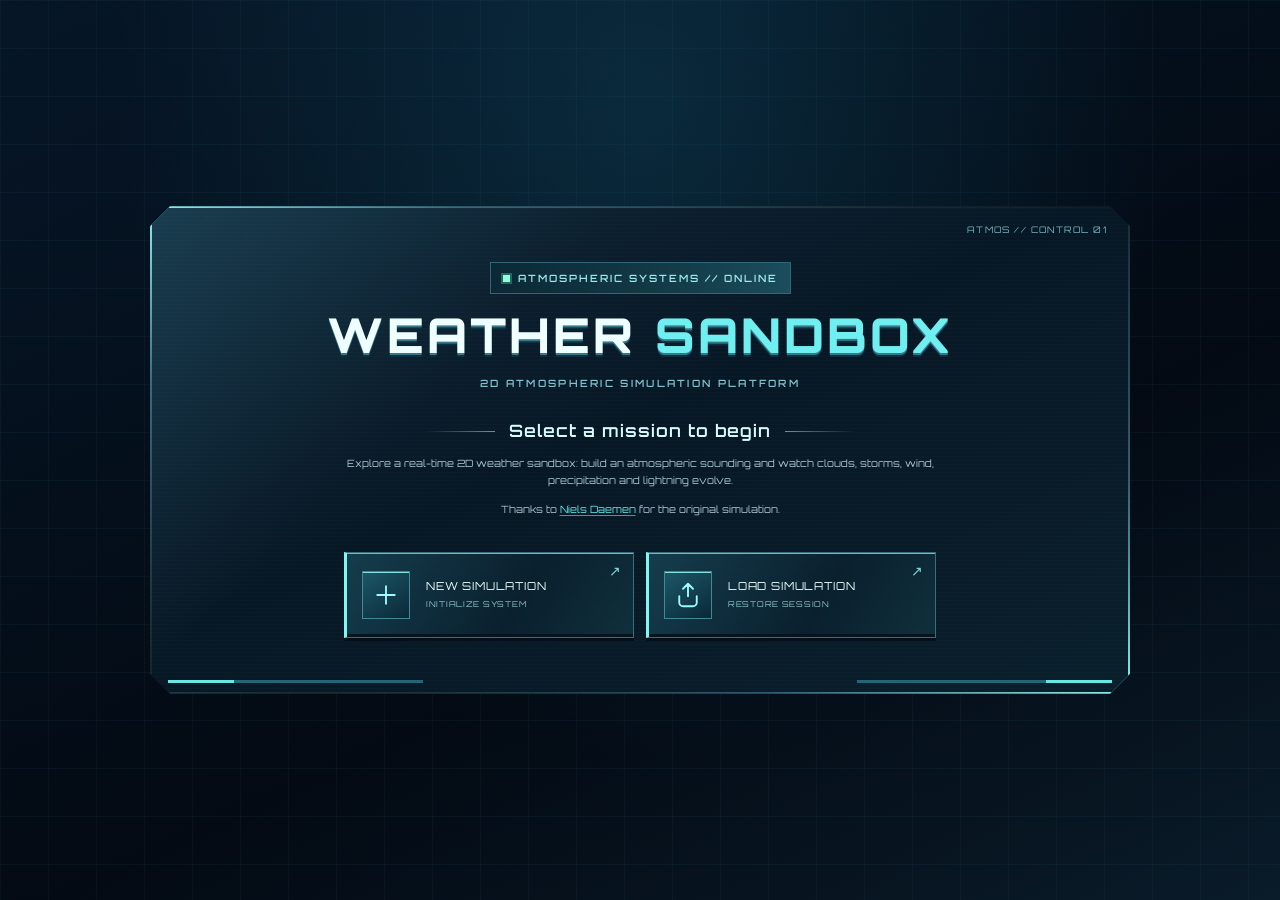
==== commit 68838c8b: "Sci-fi UI: hideable deck, working sliders, animated windows - Deck (simulation controls panel) can n" ====
--- a/index.html
+++ b/index.html
@@ -29,16 +29,19 @@
     <meta name="apple-mobile-web-app-capable" content="yes" />
     <meta name="apple-mobile-web-app-status-bar-style" content="black" />
     <meta name="apple-mobile-web-app-title" content="Weather Sandbox" />
-    <link rel="apple-touch-icon" sizes="180x180" href="resources/icons/app/apple-touch-icon.png?v=2026-11-16.123" />
-    <link rel="icon" type="image/png" sizes="192x192" href="resources/icons/app/icon-192.png?v=2026-11-16.123" />
+    <link rel="apple-touch-icon" sizes="180x180" href="resources/icons/app/apple-touch-icon.png?v=2026-11-28.8" />
+    <link rel="icon" type="image/png" sizes="192x192" href="resources/icons/app/icon-192.png?v=2026-11-28.8" />
     <script type="text/javascript" src="libraries/dat.gui.min.js"></script>
     <script type="text/javascript" src="libraries/pako.min.js"></script>
     <script type="text/javascript" src="libraries/chart.js"></script>
     <script type="text/javascript" src="libraries/chartjs-adapter-date-fns.js"></script>
-    <script type="text/javascript" src="app.js?v=2026-11-16.123"></script>
+    <!-- Complex charge separation system (Physics folder). Defines window.ComplexChargeSeparation;
+         inert until the Physics > Complex Charge Separation toggle is enabled (off by default). -->
+    <script type="text/javascript" src="physics/chargeSeparation.js?v=2026-11-28.8"></script>
+    <script type="text/javascript" src="app.js?v=2026-11-28.8"></script>
     <script type="text/javascript" src="pwa.js"></script>
-    <script defer src="sci-fi-ui.js?v=2026-11-16.123"></script>
-    <link rel="shortcut icon" type="image/x-icon" href="favicon.ico?v=2026-11-16.123">
+    <script defer src="sci-fi-ui.js?v=2026-11-28.8"></script>
+    <link rel="shortcut icon" type="image/x-icon" href="favicon.ico?v=2026-11-28.8">
     <style>
         #dg-new-constructor { box-shadow: none; }
 
@@ -83,6 +86,44 @@
             font-family: "Plus Jakarta Sans", sans-serif !important;
             font-size: 12px !important;
         }
+
+        /* Ambient scan line sweeping across the control deck. */
+        .dg.ac .dg.main::after {
+            animation: deck-scan 5.5s linear infinite;
+            background: linear-gradient(90deg, transparent, rgba(139, 255, 247, 0.55), transparent);
+            content: "";
+            height: 2px;
+            left: 0;
+            opacity: 0.6;
+            pointer-events: none;
+            position: absolute;
+            right: 0;
+            top: 0;
+        }
+        @keyframes deck-scan {
+            from { transform: translateX(-100%); }
+            to { transform: translateX(100%); }
+        }
+
+        @media (prefers-reduced-motion: reduce) {
+            .loading-screen, .loading-screen *, .dg.ac .dg.main::after {
+                animation: none !important;
+            }
+            .interface-status-dot, .interface-kicker, .main-menu-prompt::before, .main-menu-prompt::after,
+            .tips h2::after, .controls h2::after, .support h1::after, .example-files h3::after,
+            .simulation-clock::before, .weather-station, .weather-station .scroller, .weather-station-marker img,
+            .display-mode-toast.is-visible, .diagnostic-legend:not([hidden]), .sim-option-menu,
+            .dg.ac .dg.main > ul:not(:has(> li.folder > .dg > ul:not(.closed)))::after,
+            #deckReopenBtn, #deckReopenBtn::after {
+                animation: none !important;
+            }
+            .main-menu-action, .main-menu-submit, .main-menu-setup input[type="range"]::-webkit-slider-thumb,
+            .main-menu-setup input[type="range"]::-moz-range-thumb, .sim-option-item, .dg.ac .dg.main li.title,
+            .tips, .controls, .support, .example-files, .weather-station-menu-hint, .display-mode-toast {
+                transition: none !important;
+            }
+        }
+
 
         .dg.ac .dg.main .cr {
             border-left: 0 !important;
@@ -515,54 +556,180 @@
             }
         }
 
-        .dg.ac .dg.main {
-            background: rgba(18, 25, 35, 0.82);
-            border: 1px solid rgba(255, 255, 255, 0.22);
-            border-radius: 12px;
+        /* ===== Simulation control deck: full-stretched bottom bar ===== */
+        .dg.ac {
+            top: auto !important;
+            bottom: 0 !important;
+            left: 0 !important;
+            right: 0 !important;
+            width: 100% !important;
+            height: auto !important;
+            z-index: 1000 !important;
+        }
+        .dg.ac .dg.main,
+        .dg.ac .dg.main.a {
+            float: none !important;
+            margin: 0 !important;
+            width: 100% !important;
+            max-width: none !important;
+            background: rgba(18, 25, 35, 0.94);
+            border: none;
+            border-top: 1px solid rgba(255, 255, 255, 0.22);
+            border-radius: 0;
             box-sizing: border-box;
             display: flex;
             flex-direction: column;
-            max-height: calc(100vh - 8px);
+            max-height: 46vh;
+            min-height: 148px;
             overflow: hidden;
             box-shadow: none;
         }
 
         @supports (height: 100dvh) {
-            .dg.ac .dg.main {
-                max-height: calc(100dvh - 8px);
+            .dg.ac .dg.main,
+            .dg.ac .dg.main.a {
+                max-height: 46dvh;
             }
         }
 
+        /* The drag-to-resize handle makes no sense on a fixed full-width deck. */
+        .dg.ac .dg.main > div:not(.close-button) {
+            display: none !important;
+        }
+
         .dg.ac .dg.main > ul {
-            flex: 0 1 auto;
+            align-content: flex-start;
+            box-sizing: border-box !important;
+            display: flex !important;
+            flex: 1 1 auto !important;
+            flex-wrap: wrap;
+            gap: 6px;
             height: auto !important;
             min-height: 0;
             overflow-x: hidden;
             overflow-y: auto;
-        }
-
-        .dg.ac .dg.main > .close-button.close-bottom {
-            flex: 0 0 auto;
-            position: relative;
+            padding: 8px 12px 10px;
+            scrollbar-color: #346b74 #0a1b25;
             width: 100% !important;
-            z-index: 1003;
-        }
-
-        .dg.ac .dg.main li:not(.folder) {
-            height: 32px;
-            line-height: 32px;
+        }
+
+        /* Keep the category strip on its own row: a full-width zero-height break. */
+        .dg.ac .dg.main > ul::before {
+            content: '';
+            flex: 1 0 100% !important;
+            height: 0;
+            margin: 0;
+            order: 0;
+            padding: 0;
+            pointer-events: none;
+        }
+
+        /* Idle-state watermark when no category is expanded. */
+        .dg.ac .dg.main > ul:not(:has(> li.folder > .dg > ul:not(.closed)))::after {
+            color: #31535f;
+            content: "\25B8  ALL SYSTEMS NOMINAL — SELECT A CATEGORY";
+            flex: 1 0 100%;
+            font-size: 9px;
+            letter-spacing: 0.28em;
+            order: 2;
+            padding-top: 10px;
+            text-align: center;
+            text-transform: uppercase;
+        }
+
+        /* Dissolve folder wrappers so tabs and controls can share one flex grid. */
+        .dg.ac .dg.main li.folder,
+        .dg.ac .dg.main li.folder > .dg,
+        .dg.ac .dg.main li.folder > .dg > ul {
+            display: contents !important;
+        }
+
+        /* Category tabs across the top of the deck. */
+        .dg.ac .dg.main li.title {
+            align-items: center;
+            border: 1px solid rgba(255, 255, 255, 0.1);
+            border-bottom: 2px solid rgba(255, 255, 255, 0.08);
+            box-sizing: border-box;
+            display: flex !important;
+            flex: 1 1 0;
+            font-size: 8px;
+            height: 38px !important;
+            justify-content: center;
+            line-height: 1.2 !important;
+            margin: 0 !important;
+            min-width: 64px;
+            order: -1;
+            overflow: hidden;
+            overflow-wrap: anywhere;
+            padding: 4px 6px !important;
+            text-align: center;
+            text-transform: uppercase;
+            white-space: normal;
+        }
+
+        .dg.ac .dg.main li.title::before {
+            display: none !important;
+        }
+
+        .dg.ac .dg.main li.folder > .dg > ul:not(.closed) > li.title {
+            border-bottom-color: #67e4e8;
+            color: #aefcff;
+        }
+
+        /* Control rows flow in a responsive grid below the tab strip. */
+        .dg.ac .dg.main li.cr {
+            flex: 1 1 215px;
+            height: 34px;
+            line-height: 34px;
+            max-width: 340px;
+            min-width: 185px;
+            order: 1;
             padding-left: 7px;
             padding-right: 7px;
             background: rgba(18, 25, 35, 0.28);
             border-bottom-color: rgba(255, 255, 255, 0.1);
         }
 
+        /* Collapsed categories contribute nothing to the layout. */
+        .dg.ac .dg ul.closed > li:not(.title) {
+            display: none !important;
+        }
+
+        /* Always-on quick controls (Paused, Save Simulation) dock under the tabs. */
+        .dg.ac .dg.main > ul > li.cr {
+            border: 1px solid rgba(103, 228, 232, 0.35);
+        }
+
+        .dg.ac .dg.main > .close-button.close-bottom {
+            flex: 0 0 auto;
+            position: relative !important;
+            width: 100% !important;
+            z-index: 1003;
+        }
+
+        .dg.ac .dg.main .close-button {
+            background-color: rgba(8, 12, 18, 0.45);
+        }
+
+        .dg.ac .dg.main .close-button:hover {
+            background-color: rgba(255, 255, 255, 0.12);
+        }
+
+        .dg.ac .dg.main .c input[type="text"] {
+            background: rgba(0, 0, 0, 0.25);
+        }
+
+        .dg.ac .dg.main .c .slider {
+            background: rgba(0, 0, 0, 0.28);
+        }
+
+        
         .dg.ac .dg.main .cr {
-            height: 32px;
+            height: 34px;
         }
 
         .dg.ac .dg.main .cr.boolean .c {
-            height: 32px;
+            height: 34px;
             position: absolute;
             right: 0;
             top: 0;
@@ -614,47 +781,19 @@
             outline-offset: 3px;
         }
 
-        .dg.ac .dg.main li.title {
-            background-color: rgba(8, 12, 18, 0.82);
-            border-radius: 5px;
-            padding-left: 24px;
-            position: relative;
-            background-image: none;
-        }
-
-        .dg.ac .dg.main li.title::before {
-            border-bottom: 2px solid rgba(255, 255, 255, 0.85);
-            border-right: 2px solid rgba(255, 255, 255, 0.85);
-            content: "";
-            height: 5px;
-            left: 9px;
-            position: absolute;
-            top: 11px;
-            transform: rotate(-45deg);
-
-            width: 5px;
-        }
-
-        .dg.ac .dg.main ul:not(.closed) > li.title::before {
-            transform: rotate(45deg);
-        }
-
         .dg.ac .dg ul.closed > li:not(.title),
         .dg.ac .dg ul.closed > li:not(.title) > * {
             height: 0;
             overflow: hidden;
-
         }
 
         .dg.ac .dg li.wind-push-strength-row {
-            height: 32px;
+            height: 34px;
             overflow: hidden;
-
         }
 
         .dg.ac .dg.main li.wind-push-extras-row {
             overflow: hidden;
-
         }
 
         .dg.ac .dg.main .c input[type="text"] {
@@ -745,7 +884,6 @@
             color-scheme: dark;
             cursor: pointer;
             margin-top: 7px;
-
         }
 
         .dg.ac .dg.main .c select:hover,
@@ -767,32 +905,11 @@
 
         .dg.ac .dg.main li.wind-push-strength-collapsed {
             border-bottom-width: 0;
+            display: none !important;
             height: 0 !important;
             overflow: hidden;
         }
 
-        .dg.ac .dg.main > ul > li.folder:first-child > .dg > ul > li.title {
-            border-top-left-radius: 11px;
-            border-top-right-radius: 11px;
-        }
-
-        .dg.ac .dg.main .close-button {
-            background-color: rgba(8, 12, 18, 0.45);
-            border-bottom-left-radius: 11px;
-            border-bottom-right-radius: 11px;
-        }
-
-        .dg.ac .dg.main .close-button:hover {
-            background-color: rgba(255, 255, 255, 0.12);
-        }
-
-        .dg.ac .dg.main .c input[type="text"] {
-            background: rgba(0, 0, 0, 0.25);
-        }
-
-        .dg.ac .dg.main .c .slider {
-            background: rgba(0, 0, 0, 0.28);
-        }
 
         body {
             margin: 0;
@@ -813,21 +930,24 @@
 
         .loading-screen {
             align-items: center;
-
-
-            background: rgba(3, 7, 12, 0.28);
+            background:
+                radial-gradient(1100px 620px at 50% -12%, rgba(38, 132, 158, 0.34), transparent 62%),
+                radial-gradient(900px 540px at 50% 118%, rgba(10, 42, 60, 0.5), transparent 60%),
+                repeating-linear-gradient(0deg, transparent 0 3px, rgba(110, 226, 235, 0.022) 3px 4px),
+                linear-gradient(158deg, #050f1b 0%, #03070d 55%, #071725 100%);
             box-sizing: border-box;
-            color: #fff;
+            color: #e6ffff;
             display: flex;
             flex-direction: column;
+            gap: 14px;
             inset: 0;
+            isolation: isolate;
             justify-content: center;
             opacity: 0;
+            overflow: hidden;
             padding: 24px;
             pointer-events: none;
             position: fixed;
-
-            transform: translate3d(0, 0, 0);
             z-index: 10000;
         }
 
@@ -836,99 +956,199 @@
             pointer-events: auto;
         }
 
+        /* Decorative corner brackets. */
+        .ls-corner {
+            border: 0 solid #5de6e7;
+            height: 46px;
+            opacity: 0.85;
+            position: absolute;
+            width: 46px;
+            z-index: -1;
+        }
+        .ls-corner-tl { border-top-width: 2px; border-left-width: 2px; left: 18px; top: 18px; }
+        .ls-corner-tr { border-top-width: 2px; border-right-width: 2px; right: 18px; top: 18px; }
+        .ls-corner-bl { border-bottom-width: 2px; border-left-width: 2px; bottom: 18px; left: 18px; }
+        .ls-corner-br { border-bottom-width: 2px; border-right-width: 2px; bottom: 18px; right: 18px; }
+
+        /* Storm-tracking radar backdrop behind the brand block. */
+        .ls-radar {
+            height: min(200px, 30vh);
+            pointer-events: none;
+            position: absolute;
+            right: max(4vw, 24px);
+            top: 12%;
+            width: min(200px, 30vh);
+            z-index: -1;
+        }
+        .ls-ring {
+            border: 1px solid rgba(109, 232, 236, 0.4);
+            border-radius: 50%;
+            inset: 0;
+            position: absolute;
+        }
+        .ls-ring-2 { border-color: rgba(109, 232, 236, 0.28); inset: 21%; }
+        .ls-ring-3 { border-color: rgba(109, 232, 236, 0.18); inset: 40%; }
+        .ls-sweep {
+            animation: ls-sweep 3.6s linear infinite;
+            background: conic-gradient(from 0deg, rgba(122, 240, 240, 0.42), rgba(122, 240, 240, 0.05) 26%, transparent 32%);
+            border-radius: 50%;
+            inset: 0;
+            position: absolute;
+        }
+        .ls-blip {
+            animation: ls-blip 2.7s ease-in-out infinite;
+            background: #8ff2ee;
+            border-radius: 50%;
+            height: 5px;
+            position: absolute;
+            width: 5px;
+        }
+        .ls-blip-1 { animation-delay: 0s; left: 30%; top: 44%; }
+        .ls-blip-2 { animation-delay: 0.9s; left: 63%; top: 26%; }
+        .ls-blip-3 { animation-delay: 1.8s; left: 55%; top: 66%; }
+
+        .loading-brand {
+            align-items: center;
+            display: flex;
+            flex-direction: column;
+            gap: 4px;
+            text-align: center;
+        }
+        .ls-kicker {
+            align-items: center;
+            color: #8ef6ea;
+            display: inline-flex;
+            font: 600 9px/1 "Orbitron", sans-serif;
+            gap: 9px;
+            letter-spacing: 0.24em;
+            margin-bottom: 6px;
+            opacity: 0.92;
+        }
+        .ls-kicker-dot {
+            animation: ls-dot-pulse 1.15s steps(2, jump-none) infinite;
+            background: #8ffce6;
+            border: 1px solid #d5fff2;
+            display: inline-block;
+            height: 7px;
+            width: 7px;
+        }
+        .loading-bolt {
+            animation: ls-bolt-idle 2.4s ease-in-out infinite;
+            height: auto;
+            width: clamp(38px, 6.5vw, 56px);
+        }
+        .loading-title {
+            color: #efffff;
+            font: 800 clamp(21px, 4.6vw, 32px)/1.15 "Orbitron", sans-serif;
+            letter-spacing: 0.1em;
+            margin-top: 2px;
+        }
+        .loading-title span { color: #6ef1ee; }
+        .loading-tagline {
+            color: rgba(178, 216, 224, 0.85);
+            font: 400 clamp(10px, 1.5vw, 12px)/1.6 "Orbitron", sans-serif;
+            letter-spacing: 0.08em;
+            margin: 0;
+            max-width: 470px;
+        }
+
+        .ls-console {
+            align-items: center;
+            background: linear-gradient(150deg, rgba(18, 52, 66, 0.55), rgba(7, 19, 28, 0.72));
+            border: 1px solid #2c5566;
+            border-top: 2px solid #63e7e6;
+            display: flex;
+            flex-direction: column;
+            gap: 10px;
+            padding: 16px clamp(18px, 4vw, 34px) 14px;
+            width: min(480px, 92vw);
+        }
         .loading-progress {
             align-items: baseline;
             display: flex;
-            gap: 12px;
+            gap: 14px;
             justify-content: center;
-            letter-spacing: -0.035em;
-        }
-
+            width: 100%;
+        }
         .loading-percentage {
-            font: 500 clamp(42px, 9vw, 72px)/1 "Roboto", sans-serif;
+            color: #8ffff2;
+            font: 700 clamp(30px, 6vw, 44px)/1 "Orbitron", sans-serif;
             font-variant-numeric: tabular-nums;
-        }
-
+            letter-spacing: 0.04em;
+        }
         .loading-complete {
-            color: rgba(255, 255, 255, 0.76);
-            font: 400 clamp(18px, 3vw, 24px)/1 "Plus Jakarta Sans", sans-serif;
-            letter-spacing: 0;
-        }
+            color: rgba(196, 233, 236, 0.62);
+            font: 600 11px/1 "Orbitron", sans-serif;
+            letter-spacing: 0.18em;
+            text-transform: uppercase;
+        }
+        .loading-bar-track {
+            background: #0a1d27;
+            border: 1px solid #2f5c68;
+            height: 12px;
+            overflow: hidden;
+            position: relative;
+            width: 100%;
+        }
+        .loading-bar-fill {
+            animation: ls-barber 1.1s linear infinite;
+            background: repeating-linear-gradient(-55deg, #7cf2e9 0 12px, #2c9aa6 12px 17px);
+            height: 100%;
+            transition: width 0.18s ease-out;
+            width: 0%;
+        }
+        .loading-screen.has-error .loading-percentage,
+        .loading-screen.has-error .loading-task {
+            color: #ff9d9d;
+        }
+        .loading-screen.has-error .loading-bar-fill {
+            background: repeating-linear-gradient(-55deg, #ff8f8f 0 12px, #a63a3a 12px 17px);
+        }
+        .ls-telemetry {
+            color: #6fa9b4;
+            display: flex;
+            flex-wrap: wrap;
+            font: 600 8px/1.8 "Orbitron", sans-serif;
+            gap: 8px 22px;
+            justify-content: center;
+            letter-spacing: 0.14em;
+        }
+        .ls-telemetry b { color: #a9f0e9; font-weight: 600; }
+        .ls-blink { animation: ls-dot-pulse 1.4s steps(2, jump-none) infinite; }
+        .ls-blink-2 { animation-delay: 0.7s; }
 
         .loading-task {
-            bottom: 34px;
-            color: rgba(255, 255, 255, 0.64);
-            font: 400 12px/1.5 "Roboto", sans-serif;
+            bottom: 40px;
+            color: rgba(174, 214, 221, 0.78);
+            font: 400 11px/1.5 "Orbitron", sans-serif;
+            letter-spacing: 0.12em;
             left: 24px;
             position: absolute;
             right: 24px;
             text-align: center;
-        }
-
-        .loading-screen.has-error .loading-percentage,
-        .loading-screen.has-error .loading-task {
-            color: #ff8b8b;
-        }
-
-        /* --- storm physics loading screen upgrade --- */
-        .loading-screen::before {
-            content: '';
-            position: absolute;
-            inset: -40%;
-            background:
-                radial-gradient(ellipse 42% 30% at 28% 32%, rgba(66, 134, 255, 0.16), transparent 60%),
-                radial-gradient(ellipse 38% 26% at 72% 62%, rgba(150, 80, 220, 0.13), transparent 60%),
-                radial-gradient(ellipse 50% 34% at 50% 90%, rgba(255, 190, 80, 0.07), transparent 65%);
-
-            pointer-events: none;
-        }
-
-        .loading-brand {
-            display: flex;
-            flex-direction: column;
-            align-items: center;
-            gap: 6px;
-            margin-bottom: 18px;
-        }
-
-        .loading-bolt {
-            width: clamp(40px, 7vw, 62px);
-            height: auto;
-
-        }
-
-        .loading-title {
-            color: #fff;
-            font: 600 clamp(20px, 4vw, 30px)/1.15 "Plus Jakarta Sans", sans-serif;
-            letter-spacing: 0.12em;
             text-transform: uppercase;
         }
 
-        .loading-tagline {
-            color: rgba(210, 228, 255, 0.72);
-            font: 400 clamp(11px, 1.6vw, 13px)/1.5 "Roboto", sans-serif;
-            letter-spacing: 0.045em;
-            max-width: 460px;
-            text-align: center;
-        }
-
-        .loading-bar-track {
-            background: rgba(255, 255, 255, 0.14);
-            border-radius: 999px;
-            box-shadow: none;
-            height: 8px;
-            margin-top: 20px;
-            overflow: hidden;
-            width: min(420px, 72vw);
-        }
-
-        .loading-bar-fill {
-            background: linear-gradient(90deg, #3d7bff, #7fb4ff 55%, #ffd76a);
-            border-radius: 999px;
-            box-shadow: none;
-            height: 100%;
-
-            width: 0%;
+        @keyframes ls-sweep {
+            from { transform: rotate(0deg); }
+            to { transform: rotate(360deg); }
+        }
+        @keyframes ls-blip {
+            0%, 100% { opacity: 0; transform: scale(0.6); }
+            40% { opacity: 1; transform: scale(1.35); }
+            70% { opacity: 0.25; transform: scale(1); }
+        }
+        @keyframes ls-dot-pulse {
+            0%, 100% { opacity: 1; }
+            50% { opacity: 0.25; }
+        }
+        @keyframes ls-bolt-idle {
+            0%, 100% { transform: translateY(0); }
+            50% { transform: translateY(-5px); }
+        }
+        @keyframes ls-barber {
+            from { background-position: 0 0; }
+            to { background-position: 34px 0; }
         }
 
         .main-nav {
@@ -1596,7 +1816,7 @@
         }
 
     </style>
-    <link rel="stylesheet" href="sci-fi-ui.css?v=2026-11-16.123" />
+    <link rel="stylesheet" href="sci-fi-ui.css?v=2026-11-28.8" />
 </head>
 
 <body id="body" onload="updateSetupSliders();">
--- a/sci-fi-ui.css
+++ b/sci-fi-ui.css
@@ -1,4 +1,4 @@
-/* Tactical display theme. No backdrop filters or continuously animated effects. */
+/* Tactical display theme. No backdrop filters; ambient motion lives in index.html keyframes, interaction motion in finite JS effects. */
 @font-face {
   font-family: Orbitron;
   src: url('resources/fonts/orbitron-variable.ttf') format('truetype');
@@ -105,10 +105,39 @@
   background-color: #0a1b25; border-color: #2a5962; border-radius: 0;
 }
 .simulation-clock { padding: 7px 10px; border: 1px solid #27545d; color: #e0ffff; }
-.dg.ac .dg.main { background: #091923 !important; border: 1px solid #2b5963; border-top: 2px solid #67e4e8; border-radius: 0 !important; }
-.dg.ac .dg.main li:not(.folder) { background: #0b202a; border-bottom-color: #1b3a43; }
-.dg.ac .dg.main li.title { background: #112e38; border-radius: 0; color: #b7f8f9; letter-spacing: .04em; }
-.dg.ac .dg.main li.title::before { border-color: #70dce0; }
+/* Simulation control deck: full-stretched bottom bar, category tabs on top. */
+.dg.ac { z-index: 1000 !important; }
+.dg.ac .dg.main, .dg.ac .dg.main.a {
+  background: linear-gradient(180deg, #0d2633 0%, #060f18 82%) !important;
+  border-top: 2px solid #6defea !important;
+  box-shadow: inset 0 1px 0 #c9ffff, 0 -4px 0 #031019 !important;
+  position: relative;
+}
+.dg.ac .dg.main > ul { scrollbar-color: #346b74 #0a1b25; }
+.dg.ac .dg.main > ul::-webkit-scrollbar { width: 8px; height: 8px; }
+.dg.ac .dg.main > ul::-webkit-scrollbar-thumb { background: #2e5a68; }
+.dg.ac .dg.main > ul::-webkit-scrollbar-track { background: #0a1b25; }
+.dg.ac .dg.main li.cr { background: linear-gradient(90deg, #0e2430, #0a1a25) !important; border: 1px solid #1f3a46 !important; }
+.dg.ac .dg.main li.title {
+  background: linear-gradient(180deg, #16303f, #0d1f2b) !important;
+  border: 1px solid #274b58 !important; border-bottom: 2px solid #16292f !important;
+  color: #86b6c0 !important; letter-spacing: .06em !important; font-size: 8px !important;
+}
+.dg.ac .dg.main li.title:hover { color: #d9ffff !important; border-color: #3f7a89 !important; }
+.dg.ac .dg.main li.folder > .dg > ul:not(.closed) > li.title {
+  background: linear-gradient(180deg, #1d4a5c, #102a38) !important;
+  border-color: #6df2ec !important; border-bottom: 2px solid #6df2ec !important;
+  color: #a9fffb !important; text-shadow: 0 1px 0 #06282c;
+}
+.dg.ac .dg.main > ul > li.cr {
+  background: linear-gradient(90deg, #122c38, #0c1e29) !important;
+  border: 1px solid rgba(109, 240, 238, 0.4) !important;
+  flex: 0 0 auto; max-width: none; min-width: 170px;
+}
+.dg.ac .dg.main .close-button {
+  border-top: 1px solid #1e4049 !important; color: #7fdadd !important;
+  font-size: 9px !important; letter-spacing: .2em !important; text-transform: uppercase !important;
+}
 .dg.ac .dg.main .close-button { background: #102d37; color: #a8eaec; border-radius: 0 !important; }
 .dg.ac .dg.main .close-button:hover { background: #19505a; }
 .dg.ac .dg.main .c .slider { background: #163b44; border: 1px solid #295a63; box-sizing: border-box; }
@@ -240,12 +269,12 @@
   box-shadow: inset 0 1px 0 #5e9da9, 0 3px 0 #041019;
 }
 .simulation-clock { border-left: 3px solid #78f0ed; background: #0a1b25; }
-.dg.ac .dg.main {
-  background: #081b29 !important; border-color: #427889; border-top: 2px solid #a1ffff;
-  box-shadow: inset 0 1px 0 #c9ffff, 0 4px 0 #031019;
-}
-.dg.ac .dg.main li:not(.folder) { background: linear-gradient(90deg, #102c3b, #0a1c29); border-bottom-color: #254553; }
-.dg.ac .dg.main li.title { background: linear-gradient(90deg, #205160, #102b39); border-left: 3px solid #75e5e5; }
+.dg.ac .dg.main, .dg.ac .dg.main.a {
+  background: linear-gradient(180deg, #0d2633 0%, #060f18 82%) !important;
+  border-color: #427889; border-top: 2px solid #a1ffff !important;
+  box-shadow: inset 0 1px 0 #c9ffff, 0 -4px 0 #031019 !important;
+}
+.dg.ac .dg.main li.cr { background: linear-gradient(90deg, #102c3b, #0a1c29) !important; border-bottom-color: #254553; }
 .dg.ac .dg.main .c .slider { background: #071824; border-color: #3d7080; box-shadow: inset 0 1px 0 #06121b; }
 .dg.ac .dg.main .c .slider-fg { background: repeating-linear-gradient(90deg, #8bf4ef 0 6px, #338e9e 6px 8px) !important; }
 .dg.ac .dg.main .cr.boolean .gui-lucide-check { box-shadow: inset 0 1px 0 #284a57; }
@@ -258,3 +287,323 @@
   .interface-title { letter-spacing: .025em; }
   .interface-kicker { letter-spacing: .1em; }
 }
+
+/* ==================================================================
+   SCI-FI WINDOW CHROME — angular chamfered silhouettes.
+   Built from a 2px transparent gradient frame (border-box) over an
+   atmospheric padding-box stack, clipped to an octagon. Hard light,
+   no blur. Reduced-motion gating lives in index.html alongside the other theme media queries.
+   ================================================================== */
+
+/* ---- Chamfered floating panels ---- */
+.main-menu-choice, .main-menu-setup, .ls-console, .simulation-clock,
+.sim-option-menu, .diagnostic-legend, .example-files,
+.tips, .controls, .support, .weather-station-menu {
+  border: 2px solid transparent !important;
+  border-radius: 0 !important;
+  box-sizing: border-box;
+  clip-path: polygon(20px 0, calc(100% - 20px) 0, 100% 20px, 100% calc(100% - 20px),
+                     calc(100% - 20px) 100%, 20px 100%, 0 calc(100% - 20px), 0 20px);
+  background:
+    linear-gradient(135deg, rgba(72, 168, 190, .16), transparent 32%),
+    repeating-linear-gradient(0deg, transparent 0 3px, rgba(120, 228, 238, .02) 3px 4px),
+    linear-gradient(155deg, #11293a 0%, #081725 46%, #0a1f2c 100%) padding-box,
+    linear-gradient(150deg, #8ef2ec 0%, #39697c 17%, #182830 42%, #0e1a21 55%, #2f5a6d 80%, #8ef2ec 100%) border-box !important;
+  box-shadow: none !important;
+}
+
+/* The chamfer rule keeps most panels static; the tick needs a positioned ancestor. */
+.ls-console, .example-files, .tips, .controls, .support, .weather-station-menu { position: relative; }
+/* Inner corner registration ticks — bright metrology marks inside the chamfer. */
+.simulation-clock::after, .sim-option-menu::after, .diagnostic-legend::after,
+.example-files::after, .tips::after, .controls::after, .support::after,
+.weather-station-menu::after, .ls-console::after {
+  content: '';
+  position: absolute;
+  right: 7px;
+  bottom: 7px;
+  width: 12px;
+  height: 12px;
+  border-right: 2px solid rgba(139, 244, 239, .85);
+  border-bottom: 2px solid rgba(139, 244, 239, .85);
+  pointer-events: none;
+  z-index: 2;
+}
+
+/* The menu panels are overflow:visible by design (tooltips/arrows) — the
+ * clip keeps them angular; ensure absolutely positioned decor stays inside. */
+.main-menu-choice, .main-menu-setup { overflow: hidden; }
+
+/* Setup screen: warning + estimate read as brass-edged sub-screens. */
+.main-menu-setup .resolution-warning, .performance-estimate {
+  border: 1px solid transparent !important;
+  border-radius: 0 !important;
+  background:
+    linear-gradient(110deg, #103341, #0a202d) padding-box,
+    linear-gradient(90deg, #6ee7e3 0%, #2a5568 30%, #2a5568 70%, #6ee7e3 100%) border-box !important;
+  box-shadow: none !important;
+}
+
+/* ---- Control deck: chamfered wing sweeping full width ---- */
+.dg.ac .dg.main, .dg.ac .dg.main.a {
+  clip-path: polygon(0 20px, 20px 0, calc(100% - 20px) 0, 100% 20px, 100% 100%, 0 100%);
+  border: 2px solid transparent !important;
+  border-top: 0 !important;
+  box-sizing: border-box;
+  background:
+    linear-gradient(180deg, rgba(96, 226, 235, .1), transparent 45%) padding-box,
+    repeating-linear-gradient(90deg, transparent 0 34px, rgba(139, 244, 239, .028) 34px 35px) padding-box,
+    linear-gradient(180deg, #0e2836 0%, #060f18 82%) padding-box,
+    linear-gradient(90deg, #9ff7ef 0%, #3c6a80 12%, #16242c 38%, #101c24 55%, #16242c 68%, #3c6a80 88%, #9ff7ef 100%) border-box !important;
+  box-shadow: none !important;
+}
+
+/* Idle watermark breathes instead of sitting dead. */
+.dg.ac .dg.main > ul:not(:has(> li.folder > .dg > ul:not(.closed)))::after {
+  animation: watermark-pulse 2.6s ease-in-out infinite;
+}
+@keyframes watermark-pulse {
+  0%, 100% { opacity: .45; }
+  50% { opacity: .95; }
+}
+
+/* Category tabs ease their state changes. */
+.dg.ac .dg.main li.title {
+  transition: color .18s ease, border-color .18s ease, background-color .18s ease, text-shadow .18s ease;
+}
+
+/* ---- Sliders: loud, draggable, unmistakable ---- */
+.dg.ac .dg.main .c .slider {
+  background-color: #0b2230 !important;
+  background-image: repeating-linear-gradient(90deg, transparent 0 9px, rgba(120, 211, 224, .14) 9px 10px) !important;
+  border: 1px solid #41798b !important;
+  border-radius: 0 !important;
+  box-shadow: inset 0 2px 3px #020e14 !important;
+  cursor: ew-resize !important;
+  height: 22px !important;
+  margin-left: -1px !important;
+  margin-top: 5px !important;
+  position: relative;
+}
+.dg.ac .dg.main .c .slider:hover { border-color: #6fd7dd !important; }
+.dg.ac .dg.main .c .slider-fg {
+  background: repeating-linear-gradient(90deg, #82f4ef 0 7px, #2b8894 7px 9px) !important;
+  position: relative;
+}
+.dg.ac .dg.main .c .slider-fg::after {
+  content: '';
+  position: absolute;
+  top: -4px;
+  bottom: -4px;
+  right: -2px;
+  width: 6px;
+  background: linear-gradient(180deg, #eafffd, #7fe8e6 55%, #3ba6ad);
+  border: 1px solid #062a31;
+}
+.dg.ac .dg.main .c input[type="text"] { height: 22px !important; }
+
+/* ---- Reopen chip (shown when the deck hides itself) ---- */
+#deckReopenBtn {
+  align-items: center;
+  background:
+    linear-gradient(160deg, #123343, #081c28) padding-box,
+    linear-gradient(150deg, #8ef2ec, #2c5466 40%, #101d24 60%, #8ef2ec) border-box !important;
+  border: 2px solid transparent !important;
+  clip-path: polygon(14px 0, calc(100% - 14px) 0, 100% 14px, 100% calc(100% - 14px), calc(100% - 14px) 100%, 14px 100%, 0 calc(100% - 14px), 0 14px);
+  color: #9df3ef;
+  cursor: pointer;
+  display: flex;
+  gap: 8px;
+  height: 38px;
+  padding: 0 18px;
+  position: fixed;
+  bottom: 16px;
+  left: 50%;
+  transform: translateX(-50%);
+  z-index: 1001;
+  font-family: Orbitron, sans-serif;
+  font-size: 9px;
+  letter-spacing: .22em;
+}
+#deckReopenBtn[hidden] { display: none !important; }
+#deckReopenBtn svg { height: 15px; width: 15px; }
+#deckReopenBtn::after {
+  content: '';
+  position: absolute;
+  inset: 3px;
+  border: 1px solid rgba(139, 244, 239, .35);
+  clip-path: inherit;
+  animation: chip-pulse 2.1s ease-in-out infinite;
+  pointer-events: none;
+}
+#deckReopenBtn:hover { color: #e6ffff; background:
+    linear-gradient(160deg, #1a4556, #0b2734) padding-box,
+    linear-gradient(150deg, #b6fffa, #3c6a80 40%, #182830 60%, #b6fffa) border-box !important; }
+@keyframes chip-pulse {
+  0%, 100% { opacity: .35; }
+  50% { opacity: .95; }
+}
+
+/* ---- HUD clock: enters from orbit, sheen sweeps through ---- */
+.simulation-clock {
+  animation: hud-in .45s cubic-bezier(.2, .9, .3, 1.15);
+  overflow: hidden;
+}
+@keyframes hud-in {
+  from { opacity: 0; transform: translateY(-16px); }
+  to { opacity: 1; transform: translateY(0); }
+}
+.simulation-clock .simulation-clock-time { animation: none; }
+.simulation-clock::before {
+  content: '';
+  position: absolute;
+  top: 0;
+  bottom: 0;
+  width: 34px;
+  background: linear-gradient(100deg, transparent, rgba(180, 255, 250, .28), transparent);
+  animation: clock-sheen 4.6s ease-in-out infinite;
+  pointer-events: none;
+  z-index: 3;
+}
+@keyframes clock-sheen {
+  0%, 55% { left: -15%; opacity: 0; }
+  65% { opacity: 1; }
+  92%, 100% { left: 115%; opacity: 0; }
+}
+
+/* ---- Weather stations: pop in, scroll-wheel hint breathes ---- */
+.weather-station { animation: station-in .38s ease-out backwards; }
+@keyframes station-in {
+  from { opacity: 0; }
+  to { opacity: 1; }
+}
+.weather-station-menu-hint { transition: opacity .2s ease, width .2s ease, padding .2s ease; }
+.weather-station .scroller { animation: wheel-dot 1.5s ease-in-out infinite; }
+@keyframes wheel-dot {
+  0% { transform: translateY(0); opacity: 0; }
+  35% { opacity: 1; }
+  78%, 100% { transform: translateY(9px); opacity: 0; }
+}
+.weather-station-marker img { animation: marker-idle 2.8s ease-in-out infinite; }
+@keyframes marker-idle {
+  0%, 100% { opacity: .82; }
+  50% { opacity: 1; }
+}
+
+/* ---- Display-mode toast: letter-space clip reveal ---- */
+.display-mode-toast { transition: opacity .25s ease, transform .25s ease; }
+.display-mode-toast.is-visible { animation: toast-pop .34s cubic-bezier(.2, .9, .3, 1.1); }
+@keyframes toast-pop {
+  0% { opacity: 0; transform: translate(-50%, -50%) scale(.9); letter-spacing: .28em; }
+  60% { opacity: 1; }
+  100% { transform: translate(-50%, -50%) scale(1); letter-spacing: normal; }
+}
+
+/* ---- Diagnostic legend: scale-in whenever unhidden ---- */
+.diagnostic-legend:not([hidden]) { animation: legend-in .3s ease-out; }
+@keyframes legend-in {
+  from { opacity: 0; transform: translateX(-50%) translateY(10px); }
+  to { opacity: 1; transform: translateX(-50%) translateY(0); }
+}
+
+/* ---- Dropdown option menu: iris opens, items cascade ---- */
+.sim-option-menu { animation: menu-iris .22s ease-out; }
+@keyframes menu-iris {
+  from { opacity: 0; transform: translateY(-6px) scaleY(.82); }
+  to { opacity: 1; transform: translateY(0) scaleY(1); }
+}
+.sim-option-item { transition: background-color .14s ease, transform .14s ease, color .14s ease; }
+.sim-option-item:hover { transform: translateX(5px); }
+
+/* ---- Main menu ambient motion ---- */
+.interface-status-dot { animation: status-blink 1.6s steps(2, jump-none) infinite; }
+@keyframes status-blink {
+  0%, 100% { opacity: 1; }
+  50% { opacity: .35; }
+}
+.interface-kicker {
+  background: linear-gradient(90deg, #0b2836 0%, #143d4a 30%, #1d5262 50%, #143d4a 70%, #0b2836 100%) !important;
+  background-size: 220% 100% !important;
+  animation: kicker-sheen 4.2s linear infinite;
+}
+@keyframes kicker-sheen {
+  from { background-position: 0% 0; }
+  to { background-position: 220% 0; }
+}
+.main-menu-prompt::before, .main-menu-prompt::after { animation: prompt-line 2.6s ease-in-out infinite alternate; }
+@keyframes prompt-line {
+  from { opacity: .35; }
+  to { opacity: 1; }
+}
+.main-menu-action { transition: transform .18s ease, box-shadow .18s ease, border-color .18s ease, background-color .18s ease; }
+.main-menu-action::after { transition: right .18s ease, color .18s ease; }
+.main-menu-action:hover::after { right: 7px; color: #d5ffff; }
+.main-menu-submit { transition: transform .18s ease, background-color .18s ease, box-shadow .18s ease; }
+.main-menu-submit:active { transform: translateY(2px); }
+.main-menu-setup input[type="range"]::-webkit-slider-thumb { transition: transform .16s ease; }
+.main-menu-setup input[type="range"]::-webkit-slider-thumb:hover { transform: scale(1.14); }
+.main-menu-setup input[type="range"]::-moz-range-thumb { transition: transform .16s ease; }
+.main-menu-setup input[type="range"]::-moz-range-thumb:hover { transform: scale(1.14); }
+
+/* ---- Documentation panels (tips / controls / support / save files):
+       hover lift + accent sweep ---- */
+.tips, .controls, .support, .example-files {
+  transition: border-color .2s ease, transform .2s ease;
+}
+.example-files:hover, .tips:hover, .controls:hover, .support:hover {
+  border-color: transparent !important;
+  transform: translateY(-2px);
+}
+.tips h2, .controls h2, .support h1, .example-files h3 {
+  position: relative;
+  padding-bottom: 6px;
+}
+.tips h2::after, .controls h2::after, .support h1::after, .example-files h3::after {
+  content: '';
+  position: absolute;
+  left: 0;
+  bottom: 0;
+  height: 2px;
+  width: 64px;
+  background: linear-gradient(90deg, #7df0ec, transparent);
+  animation: accent-breathe 3.4s ease-in-out infinite;
+}
+@keyframes accent-breathe {
+  0%, 100% { width: 40px; opacity: .55; }
+  50% { width: 96px; opacity: 1; }
+}
+
+/* ---- Number rows with sliders: flex layout. dat.gui's float placement drops
+ *      the slider below the fold inside h-0 wrappers; floats are ignored here. ---- */
+.dg.ac .dg.main li.cr.has-slider .c {
+  align-items: center;
+  box-sizing: border-box !important;
+  display: flex !important;
+  float: left !important;
+  gap: 6px;
+  height: 34px !important;
+  padding: 0 2px;
+  position: relative;
+}
+.dg.ac .dg.main li.cr.has-slider .c > div:not(.slider) {
+  align-items: center;
+  display: flex;
+  flex: 0 0 46px;
+  height: 100% !important;
+  order: 2;
+}
+.dg.ac .dg.main li.cr.has-slider .c .slider {
+  flex: 1 1 auto;
+  float: none !important;
+  height: 18px !important;
+  margin: 0 !important;
+  min-width: 0;
+  order: 1;
+  width: auto !important;
+}
+.dg.ac .dg.main li.cr.has-slider .c input[type="text"] {
+  float: none !important;
+  height: 22px !important;
+  margin: 0 !important;
+  width: 100% !important;
+}
